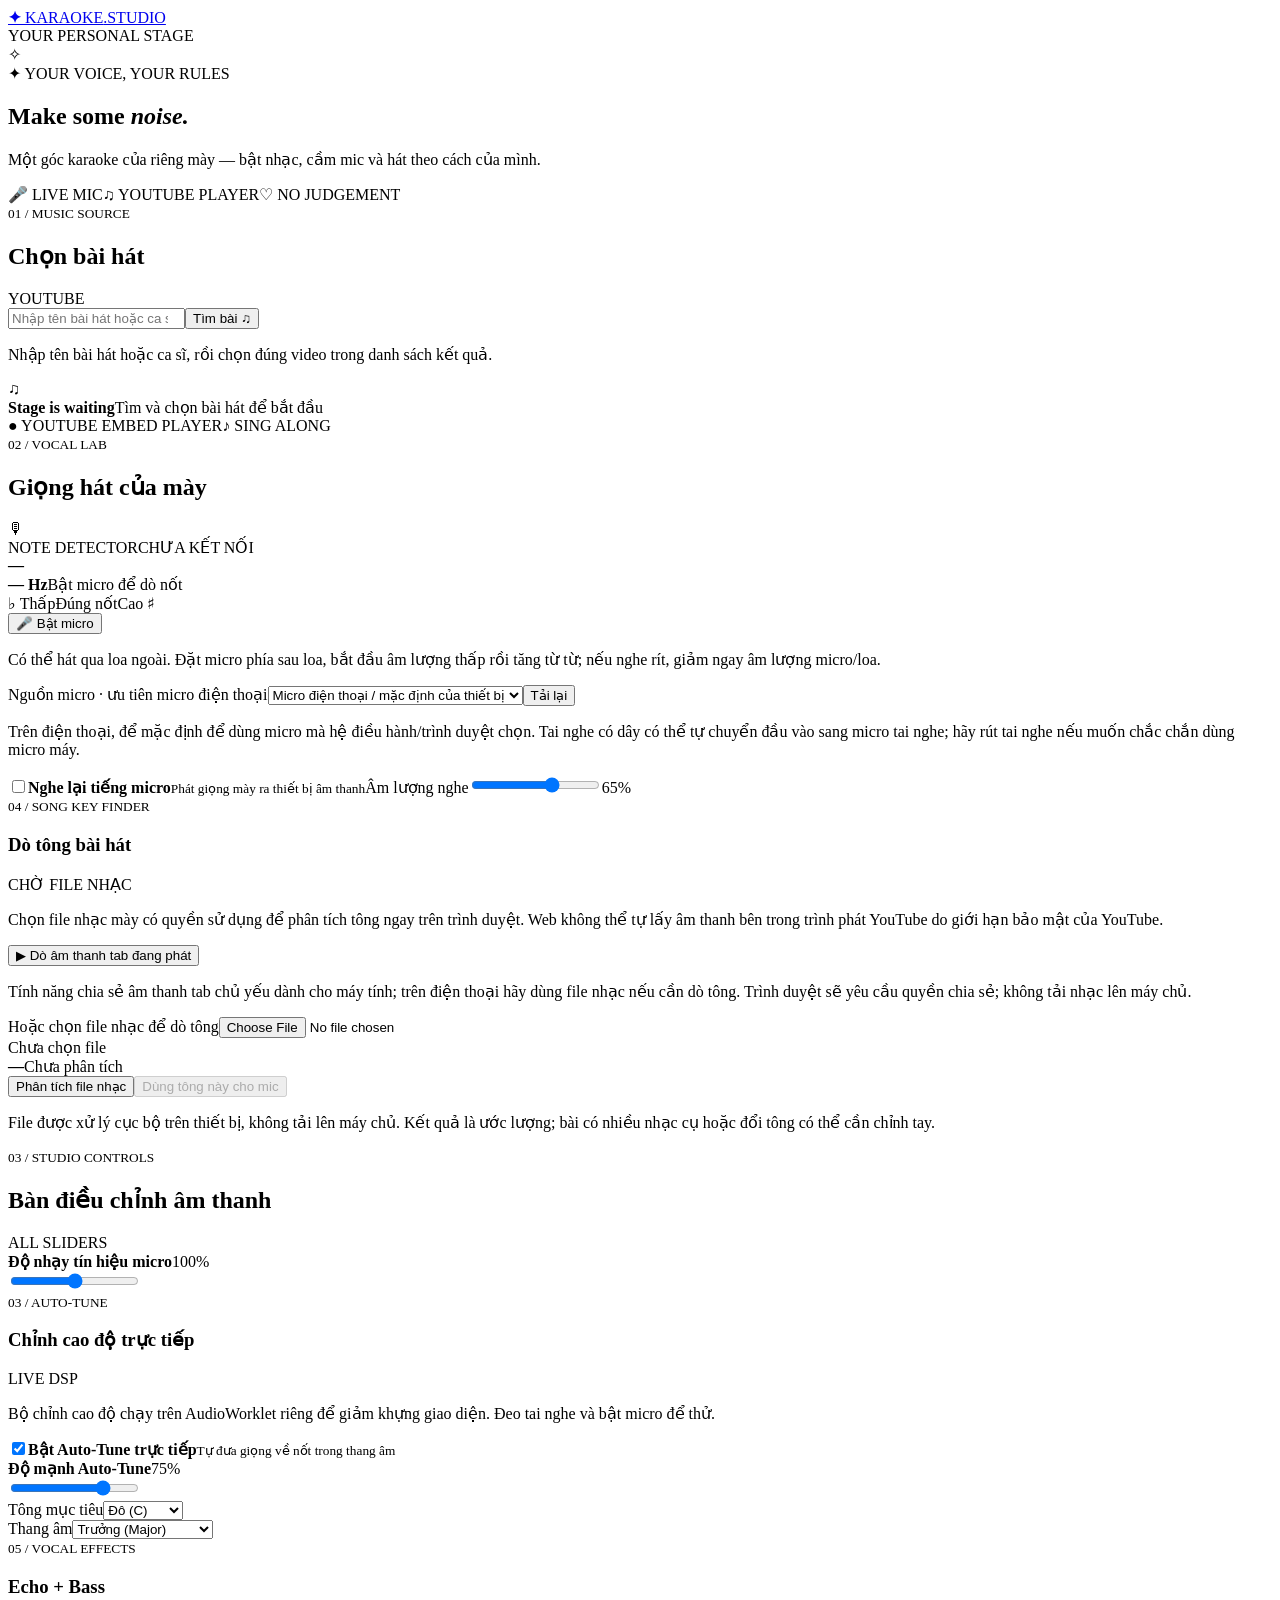
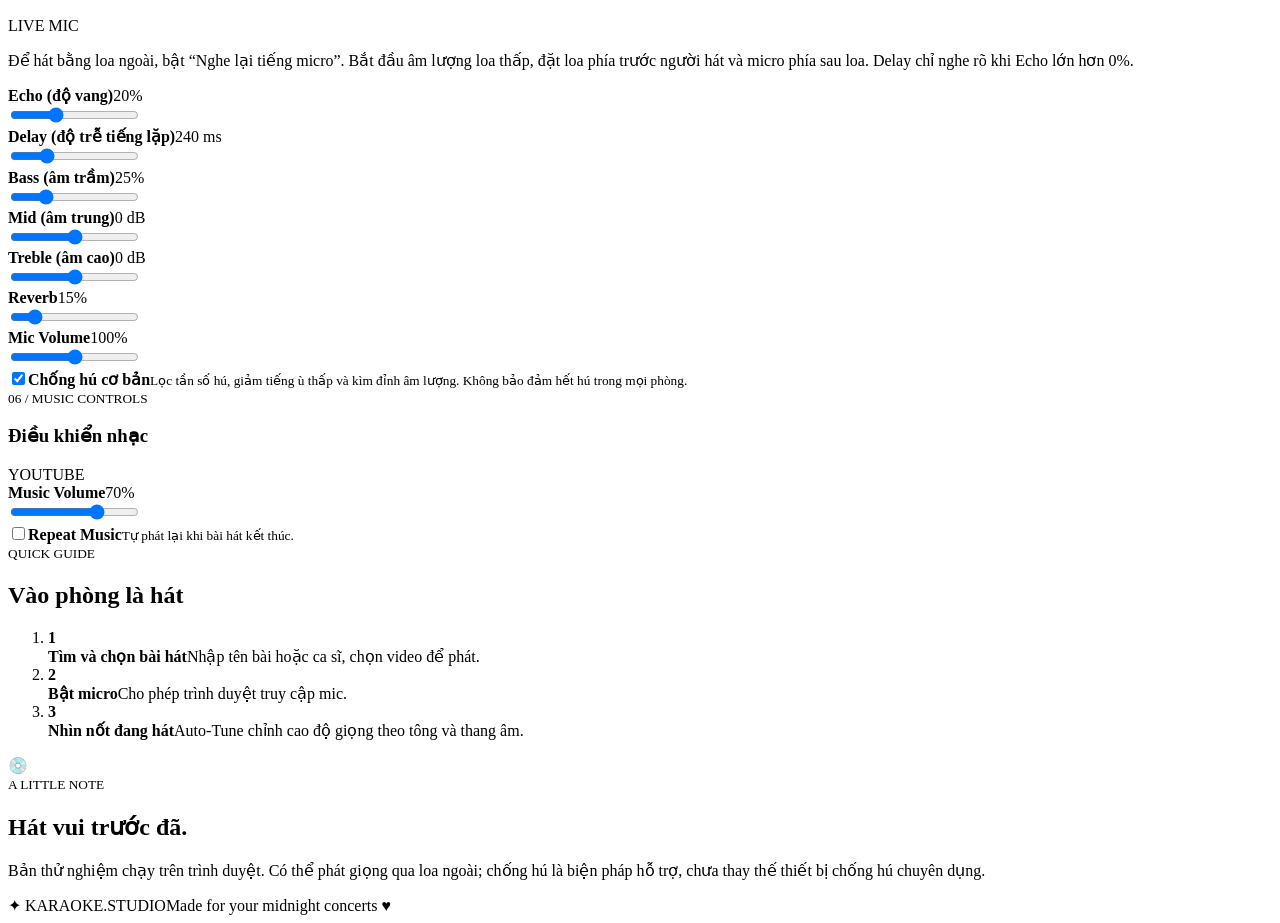
==== public/index.html @ 7f73ee14 "Fix control group structure after moving audio sliders" ====
<!doctype html>
<html lang="vi"><head><meta charset="utf-8"><meta name="viewport" content="width=device-width,initial-scale=1"><meta name="theme-color" content="#10091f"><title>Karaoke Studio — Sing your vibe</title><link rel="stylesheet" href="/styles.css"></head>
<body><div class="glow glow1"></div><div class="glow glow2"></div>
<header><a class="brand" href="#"><b>✦</b> KARAOKE<span>.STUDIO</span></a><div class="topnote"><i></i> YOUR PERSONAL STAGE</div><span class="spark">✧</span></header>
<main><section class="hero"><div class="eyebrow">✦ YOUR VOICE, YOUR RULES</div><h1>Make some <em>noise.</em></h1><p>Một góc karaoke của riêng mày — bật nhạc, cầm mic và hát theo cách của mình.</p><div class="tags"><span>🎤 LIVE MIC</span><span>♫ YOUTUBE PLAYER</span><span>♡ NO JUDGEMENT</span></div></section>
<div class="grid">
<section class="panel"><div class="head"><div><small>01 / MUSIC SOURCE</small><h2>Chọn bài hát</h2></div><label>YOUTUBE</label></div>
<form id="searchForm" class="searchform" role="search"><input id="songQuery" type="search" placeholder="Nhập tên bài hát hoặc ca sĩ…" autocomplete="off" required aria-label="Tìm bài hát trên YouTube"><button type="submit">Tìm bài ♫</button></form><p class="hint" id="playerMessage">Nhập tên bài hát hoặc ca sĩ, rồi chọn đúng video trong danh sách kết quả.</p><div id="searchResults" class="search-results" aria-live="polite"></div>
<div class="video" id="videoFrame"><div class="empty"><div class="vinyl">♫</div><b>Stage is waiting</b><span>Tìm và chọn bài hát để bắt đầu</span></div></div><div class="foot"><span>● YOUTUBE EMBED PLAYER</span><span>♪ SING ALONG</span></div></section>
<section class="panel"><div class="head"><div><small>02 / VOCAL LAB</small><h2>Giọng hát của mày</h2></div><span class="mic">🎙</span></div>
<div class="pitch"><div class="pitchhead"><span>NOTE DETECTOR</span><label id="micStatus">CHƯA KẾT NỐI</label></div><div class="note"><strong id="noteName">—</strong><div><b id="frequency">— Hz</b><span id="noteDescription">Bật micro để dò nốt</span></div></div><div class="meter"><i></i><b id="tunerNeedle"></b></div><div class="meterlabels"><span>♭ Thấp</span><span>Đúng nốt</span><span>Cao ♯</span></div></div>
<button id="micButton" class="micbutton">🎤 Bật micro</button><p class="hint" id="micHelp">Có thể hát qua loa ngoài. Đặt micro phía sau loa, bắt đầu âm lượng thấp rồi tăng từ từ; nếu nghe rít, giảm ngay âm lượng micro/loa.</p><div class="device-row"><label for="micDeviceSelect">Nguồn micro · ưu tiên micro điện thoại</label><select id="micDeviceSelect"><option value="">Micro điện thoại / mặc định của thiết bị</option></select><button id="refreshMicDevices" type="button">Tải lại</button><p class="device-note">Trên điện thoại, để mặc định để dùng micro mà hệ điều hành/trình duyệt chọn. Tai nghe có dây có thể tự chuyển đầu vào sang micro tai nghe; hãy rút tai nghe nếu muốn chắc chắn dùng micro máy.</p></div>
<div class="monitor-row"><label class="toggle"><input id="monitorToggle" type="checkbox"><span class="toggle-ui"></span><span><b>Nghe lại tiếng micro</b><small>Phát giọng mày ra thiết bị âm thanh</small></span></label><label class="volume-control">Âm lượng nghe<input id="monitorVolume" type="range" min="0" max="100" value="65"><output id="monitorValue">65%</output></label></div>

<div class="tone-detector"><div class="tone-title"><div><small>04 / SONG KEY FINDER</small><h3>Dò tông bài hát</h3></div><span id="toneStatus">CHỜ FILE NHẠC</span></div><p>Chọn file nhạc mày có quyền sử dụng để phân tích tông ngay trên trình duyệt. Web không thể tự lấy âm thanh bên trong trình phát YouTube do giới hạn bảo mật của YouTube.</p><button id="analyzeYouTubeTone" class="capture-audio-button" type="button">▶ Dò âm thanh tab đang phát</button><p class="tone-help">Tính năng chia sẻ âm thanh tab chủ yếu dành cho máy tính; trên điện thoại hãy dùng file nhạc nếu cần dò tông. Trình duyệt sẽ yêu cầu quyền chia sẻ; không tải nhạc lên máy chủ.</p><label class="audio-file-label" for="songAudioFile">Hoặc chọn file nhạc để dò tông</label><input id="songAudioFile" class="audio-file-input" type="file" accept="audio/*"><div id="audioFileName" class="audio-file-name">Chưa chọn file</div><div class="tone-result"><strong id="detectedKey">—</strong><span id="detectedScale">Chưa phân tích</span></div><div class="tone-actions"><button id="analyzeTone" type="button">Phân tích file nhạc</button><button id="useDetectedKey" type="button" disabled>Dùng tông này cho mic</button></div><p id="toneHelp" class="tone-help">File được xử lý cục bộ trên thiết bị, không tải lên máy chủ. Kết quả là ước lượng; bài có nhiều nhạc cụ hoặc đổi tông có thể cần chỉnh tay.</p></div></div></section></div>
<section class="panel full-controls"><div class="head"><div><small>03 / STUDIO CONTROLS</small><h2>Bàn điều chỉnh âm thanh</h2></div><label>ALL SLIDERS</label></div><div class="control-groups"><div class="control"><div><b>Độ nhạy tín hiệu micro</b><output id="gainValue">100%</output></div><input id="gainSlider" type="range" min="0" max="200" value="100"></div><div class="autotune"><div class="autotunehead"><div><small>03 / AUTO-TUNE</small><h3>Chỉnh cao độ trực tiếp</h3></div><label class="live-label">LIVE DSP</label></div><p id="autotuneStatus">Bộ chỉnh cao độ chạy trên AudioWorklet riêng để giảm khựng giao diện. Đeo tai nghe và bật micro để thử.</p><label class="toggle autotune-toggle"><input id="autotuneToggle" type="checkbox" checked><span class="toggle-ui"></span><span><b>Bật Auto-Tune trực tiếp</b><small>Tự đưa giọng về nốt trong thang âm</small></span></label><div class="control"><div><b>Độ mạnh Auto-Tune</b><output id="autotuneValue">75%</output></div><input id="autotuneStrength" type="range" min="0" max="100" value="75"></div><div class="keyrow"><label for="keySelect">Tông mục tiêu</label><select id="keySelect"><option>Đô (C)</option><option>Đô♯ / Rê♭</option><option>Rê (D)</option><option>Rê♯ / Mi♭</option><option>Mi (E)</option><option>Fa (F)</option><option>Fa♯ / Sol♭</option><option>Sol (G)</option><option>Sol♯ / La♭</option><option>La (A)</option><option>La♯ / Si♭</option><option>Si (B)</option></select></div><div class="keyrow"><label for="scaleSelect">Thang âm</label><select id="scaleSelect"><option value="1" selected>Trưởng (Major)</option><option value="2">Thứ (Minor)</option><option value="0">Chromatic (mọi nốt)</option></select></div></div><div class="effects"><div class="tone-title"><div><small>05 / VOCAL EFFECTS</small><h3>Echo + Bass</h3></div><span>LIVE MIC</span></div><p>Để hát bằng loa ngoài, bật “Nghe lại tiếng micro”. Bắt đầu âm lượng loa thấp, đặt loa phía trước người hát và micro phía sau loa. Delay chỉ nghe rõ khi Echo lớn hơn 0%.</p><div class="control"><div><b>Echo (độ vang)</b><output id="echoValue">20%</output></div><input id="echoSlider" type="range" min="0" max="60" value="20"></div><div class="control"><div><b>Delay (độ trễ tiếng lặp)</b><output id="delayValue">240 ms</output></div><input id="delaySlider" type="range" min="80" max="700" step="10" value="240"></div><div class="control"><div><b>Bass (âm trầm)</b><output id="bassValue">25%</output></div><input id="bassSlider" type="range" min="0" max="100" value="25"></div><div class="control"><div><b>Mid (âm trung)</b><output id="midValue">0 dB</output></div><input id="midSlider" type="range" min="-12" max="12" value="0"></div><div class="control"><div><b>Treble (âm cao)</b><output id="trebleValue">0 dB</output></div><input id="trebleSlider" type="range" min="-12" max="12" value="0"></div><div class="control"><div><b>Reverb</b><output id="reverbValue">15%</output></div><input id="reverbSlider" type="range" min="0" max="100" value="15"></div><div class="control"><div><b>Mic Volume</b><output id="micVolumeValue">100%</output></div><input id="micVolumeSlider" type="range" min="0" max="200" value="100"></div><label class="toggle"><input id="feedbackToggle" type="checkbox" checked><span class="toggle-ui"></span><span><b>Chống hú cơ bản</b><small>Lọc tần số hú, giảm tiếng ù thấp và kìm đỉnh âm lượng. Không bảo đảm hết hú trong mọi phòng.</small></span></label></div><div class="music-controls"><div class="tone-title"><div><small>06 / MUSIC CONTROLS</small><h3>Điều khiển nhạc</h3></div><span>YOUTUBE</span></div><div class="control"><div><b>Music Volume</b><output id="musicVolumeValue">70%</output></div><input id="musicVolumeSlider" type="range" min="0" max="100" value="70"></div><label class="toggle"><input id="repeatMusic" type="checkbox"><span class="toggle-ui"></span><span><b>Repeat Music</b><small>Tự phát lại khi bài hát kết thúc.</small></span></label></div>
</div></section>
<div class="grid lower"><section class="panel"><small>QUICK GUIDE</small><h2>Vào phòng là hát</h2><ol><li><b>1</b><div><strong>Tìm và chọn bài hát</strong><span>Nhập tên bài hoặc ca sĩ, chọn video để phát.</span></div></li><li><b>2</b><div><strong>Bật micro</strong><span>Cho phép trình duyệt truy cập mic.</span></div></li><li><b>3</b><div><strong>Nhìn nốt đang hát</strong><span>Auto-Tune chỉnh cao độ giọng theo tông và thang âm.</span></div></li></ol></section><section class="panel notePanel"><div class="disc">💿</div><div><small>A LITTLE NOTE</small><h2>Hát vui trước đã.</h2><p>Bản thử nghiệm chạy trên trình duyệt. Có thể phát giọng qua loa ngoài; chống hú là biện pháp hỗ trợ, chưa thay thế thiết bị chống hú chuyên dụng.</p></div></section></div>
<footer><span>✦ KARAOKE.STUDIO</span><span>Made for your midnight concerts <b>♥</b></span></footer></main><script src="/app.js"></script><script src="https://www.youtube.com/iframe_api" async></script></body></html>
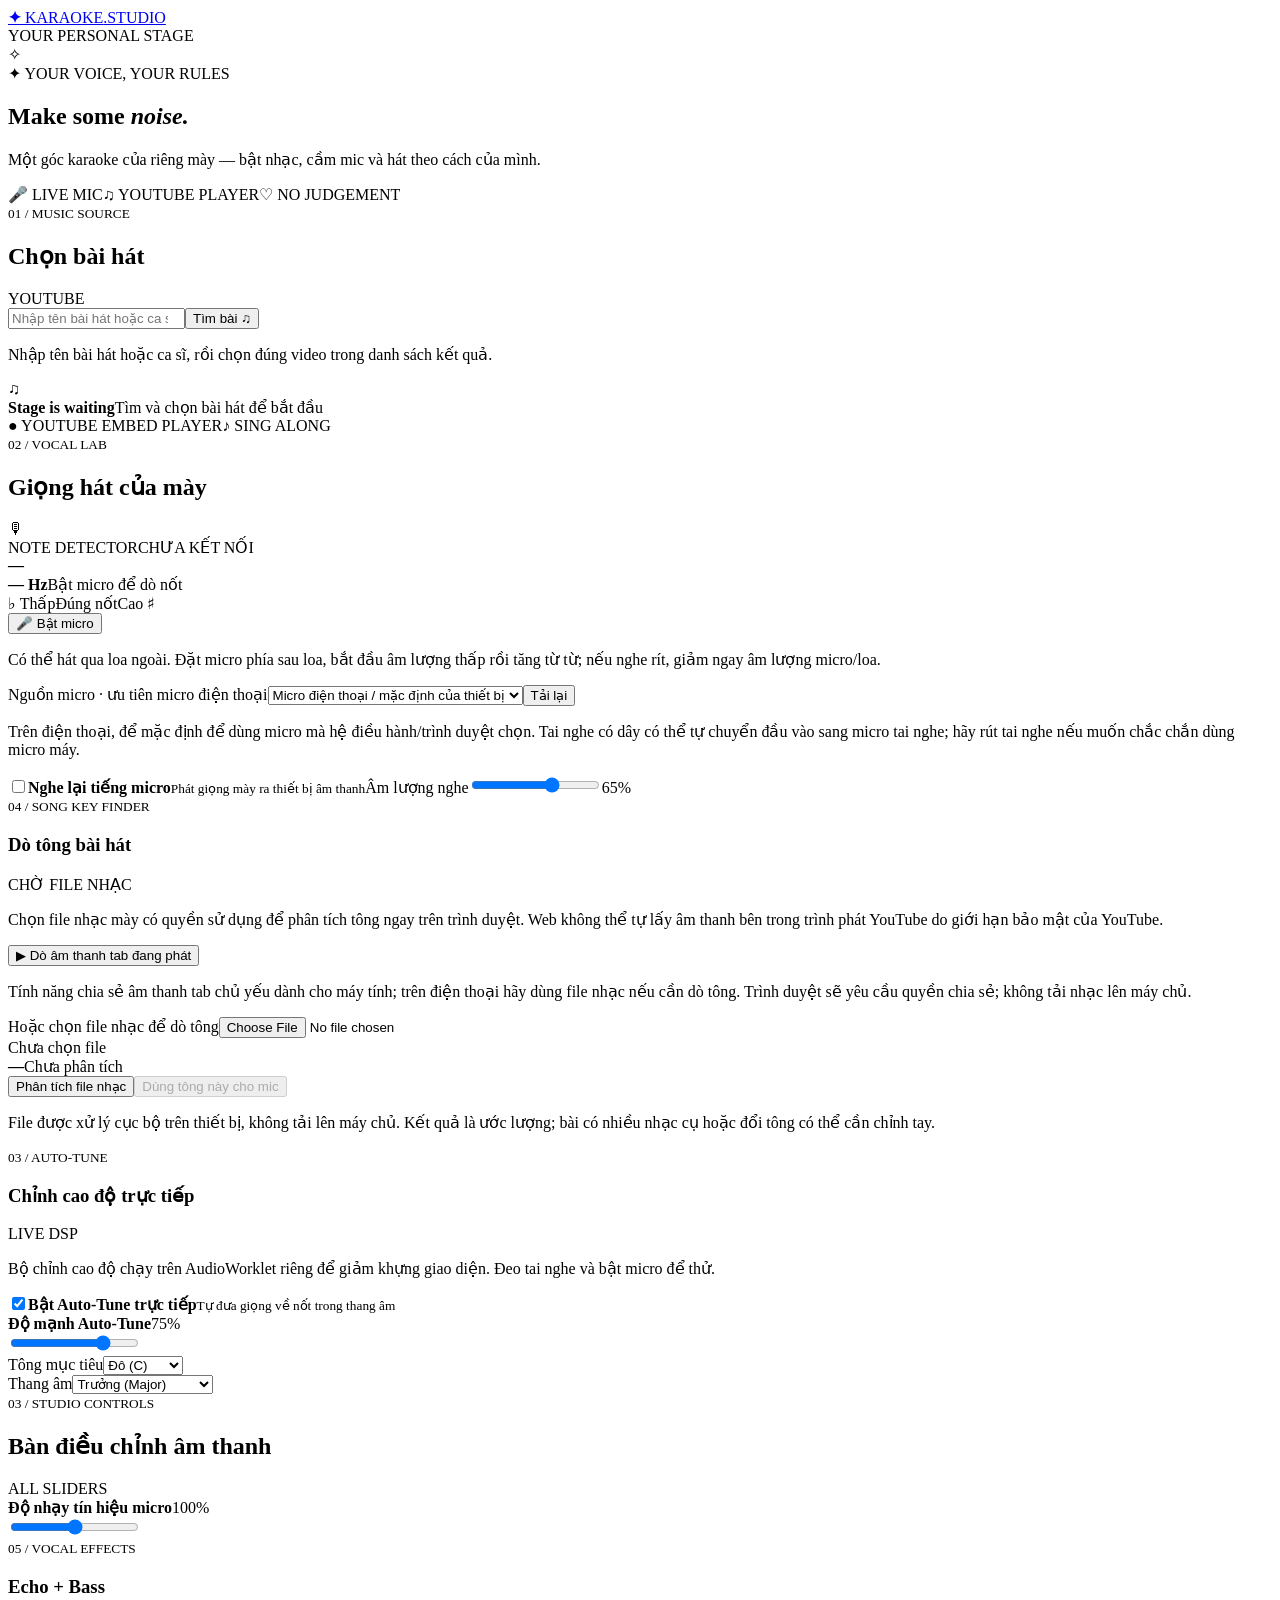
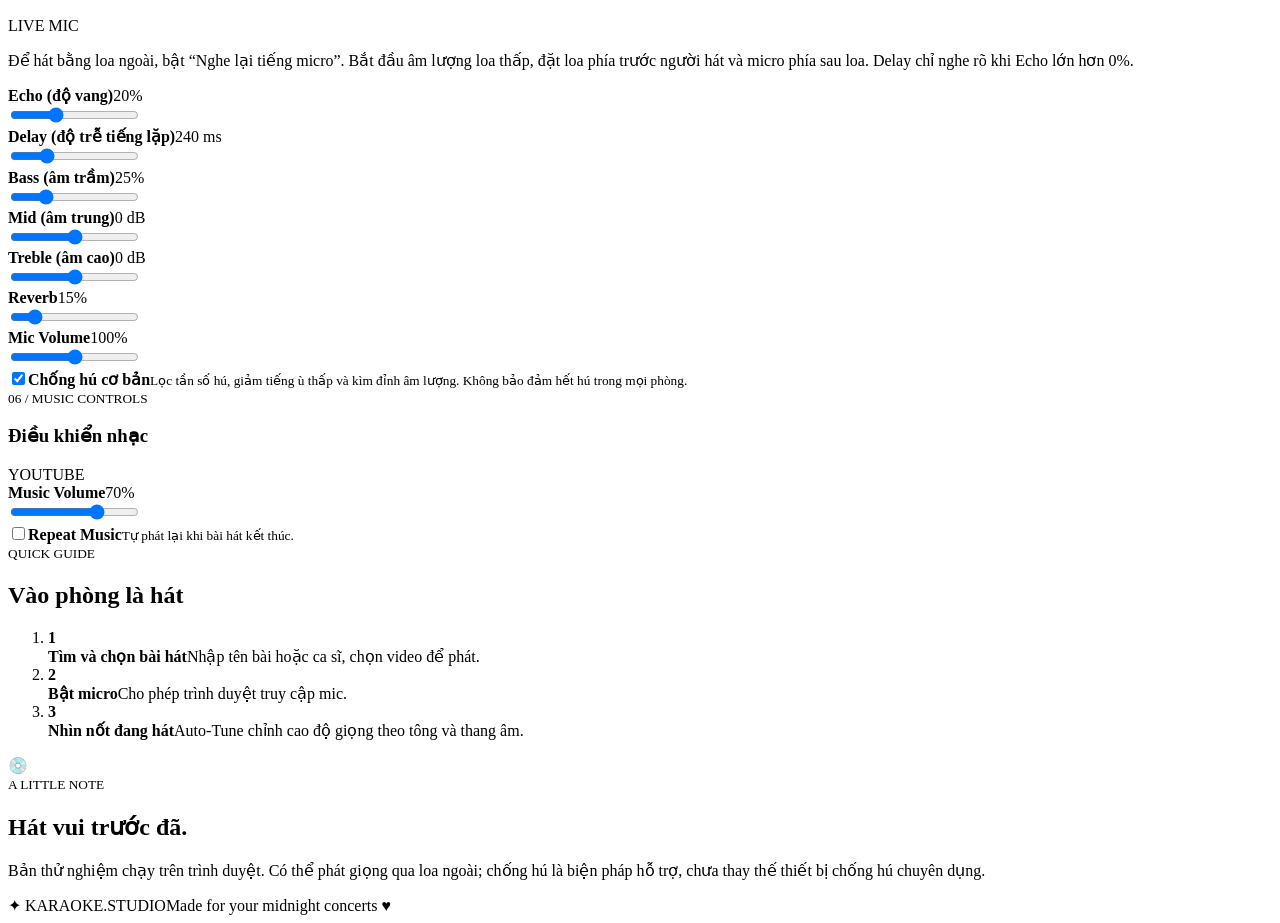
==== commit a0c5b043: "Combine vocal lab, Auto-Tune and song key finder in one panel" ====
--- a/public/index.html
+++ b/public/index.html
@@ -12,8 +12,8 @@
 <button id="micButton" class="micbutton">🎤 Bật micro</button><p class="hint" id="micHelp">Có thể hát qua loa ngoài. Đặt micro phía sau loa, bắt đầu âm lượng thấp rồi tăng từ từ; nếu nghe rít, giảm ngay âm lượng micro/loa.</p><div class="device-row"><label for="micDeviceSelect">Nguồn micro · ưu tiên micro điện thoại</label><select id="micDeviceSelect"><option value="">Micro điện thoại / mặc định của thiết bị</option></select><button id="refreshMicDevices" type="button">Tải lại</button><p class="device-note">Trên điện thoại, để mặc định để dùng micro mà hệ điều hành/trình duyệt chọn. Tai nghe có dây có thể tự chuyển đầu vào sang micro tai nghe; hãy rút tai nghe nếu muốn chắc chắn dùng micro máy.</p></div>
 <div class="monitor-row"><label class="toggle"><input id="monitorToggle" type="checkbox"><span class="toggle-ui"></span><span><b>Nghe lại tiếng micro</b><small>Phát giọng mày ra thiết bị âm thanh</small></span></label><label class="volume-control">Âm lượng nghe<input id="monitorVolume" type="range" min="0" max="100" value="65"><output id="monitorValue">65%</output></label></div>
 
-<div class="tone-detector"><div class="tone-title"><div><small>04 / SONG KEY FINDER</small><h3>Dò tông bài hát</h3></div><span id="toneStatus">CHỜ FILE NHẠC</span></div><p>Chọn file nhạc mày có quyền sử dụng để phân tích tông ngay trên trình duyệt. Web không thể tự lấy âm thanh bên trong trình phát YouTube do giới hạn bảo mật của YouTube.</p><button id="analyzeYouTubeTone" class="capture-audio-button" type="button">▶ Dò âm thanh tab đang phát</button><p class="tone-help">Tính năng chia sẻ âm thanh tab chủ yếu dành cho máy tính; trên điện thoại hãy dùng file nhạc nếu cần dò tông. Trình duyệt sẽ yêu cầu quyền chia sẻ; không tải nhạc lên máy chủ.</p><label class="audio-file-label" for="songAudioFile">Hoặc chọn file nhạc để dò tông</label><input id="songAudioFile" class="audio-file-input" type="file" accept="audio/*"><div id="audioFileName" class="audio-file-name">Chưa chọn file</div><div class="tone-result"><strong id="detectedKey">—</strong><span id="detectedScale">Chưa phân tích</span></div><div class="tone-actions"><button id="analyzeTone" type="button">Phân tích file nhạc</button><button id="useDetectedKey" type="button" disabled>Dùng tông này cho mic</button></div><p id="toneHelp" class="tone-help">File được xử lý cục bộ trên thiết bị, không tải lên máy chủ. Kết quả là ước lượng; bài có nhiều nhạc cụ hoặc đổi tông có thể cần chỉnh tay.</p></div></div></section></div>
-<section class="panel full-controls"><div class="head"><div><small>03 / STUDIO CONTROLS</small><h2>Bàn điều chỉnh âm thanh</h2></div><label>ALL SLIDERS</label></div><div class="control-groups"><div class="control"><div><b>Độ nhạy tín hiệu micro</b><output id="gainValue">100%</output></div><input id="gainSlider" type="range" min="0" max="200" value="100"></div><div class="autotune"><div class="autotunehead"><div><small>03 / AUTO-TUNE</small><h3>Chỉnh cao độ trực tiếp</h3></div><label class="live-label">LIVE DSP</label></div><p id="autotuneStatus">Bộ chỉnh cao độ chạy trên AudioWorklet riêng để giảm khựng giao diện. Đeo tai nghe và bật micro để thử.</p><label class="toggle autotune-toggle"><input id="autotuneToggle" type="checkbox" checked><span class="toggle-ui"></span><span><b>Bật Auto-Tune trực tiếp</b><small>Tự đưa giọng về nốt trong thang âm</small></span></label><div class="control"><div><b>Độ mạnh Auto-Tune</b><output id="autotuneValue">75%</output></div><input id="autotuneStrength" type="range" min="0" max="100" value="75"></div><div class="keyrow"><label for="keySelect">Tông mục tiêu</label><select id="keySelect"><option>Đô (C)</option><option>Đô♯ / Rê♭</option><option>Rê (D)</option><option>Rê♯ / Mi♭</option><option>Mi (E)</option><option>Fa (F)</option><option>Fa♯ / Sol♭</option><option>Sol (G)</option><option>Sol♯ / La♭</option><option>La (A)</option><option>La♯ / Si♭</option><option>Si (B)</option></select></div><div class="keyrow"><label for="scaleSelect">Thang âm</label><select id="scaleSelect"><option value="1" selected>Trưởng (Major)</option><option value="2">Thứ (Minor)</option><option value="0">Chromatic (mọi nốt)</option></select></div></div><div class="effects"><div class="tone-title"><div><small>05 / VOCAL EFFECTS</small><h3>Echo + Bass</h3></div><span>LIVE MIC</span></div><p>Để hát bằng loa ngoài, bật “Nghe lại tiếng micro”. Bắt đầu âm lượng loa thấp, đặt loa phía trước người hát và micro phía sau loa. Delay chỉ nghe rõ khi Echo lớn hơn 0%.</p><div class="control"><div><b>Echo (độ vang)</b><output id="echoValue">20%</output></div><input id="echoSlider" type="range" min="0" max="60" value="20"></div><div class="control"><div><b>Delay (độ trễ tiếng lặp)</b><output id="delayValue">240 ms</output></div><input id="delaySlider" type="range" min="80" max="700" step="10" value="240"></div><div class="control"><div><b>Bass (âm trầm)</b><output id="bassValue">25%</output></div><input id="bassSlider" type="range" min="0" max="100" value="25"></div><div class="control"><div><b>Mid (âm trung)</b><output id="midValue">0 dB</output></div><input id="midSlider" type="range" min="-12" max="12" value="0"></div><div class="control"><div><b>Treble (âm cao)</b><output id="trebleValue">0 dB</output></div><input id="trebleSlider" type="range" min="-12" max="12" value="0"></div><div class="control"><div><b>Reverb</b><output id="reverbValue">15%</output></div><input id="reverbSlider" type="range" min="0" max="100" value="15"></div><div class="control"><div><b>Mic Volume</b><output id="micVolumeValue">100%</output></div><input id="micVolumeSlider" type="range" min="0" max="200" value="100"></div><label class="toggle"><input id="feedbackToggle" type="checkbox" checked><span class="toggle-ui"></span><span><b>Chống hú cơ bản</b><small>Lọc tần số hú, giảm tiếng ù thấp và kìm đỉnh âm lượng. Không bảo đảm hết hú trong mọi phòng.</small></span></label></div><div class="music-controls"><div class="tone-title"><div><small>06 / MUSIC CONTROLS</small><h3>Điều khiển nhạc</h3></div><span>YOUTUBE</span></div><div class="control"><div><b>Music Volume</b><output id="musicVolumeValue">70%</output></div><input id="musicVolumeSlider" type="range" min="0" max="100" value="70"></div><label class="toggle"><input id="repeatMusic" type="checkbox"><span class="toggle-ui"></span><span><b>Repeat Music</b><small>Tự phát lại khi bài hát kết thúc.</small></span></label></div>
+<div class="tone-detector"><div class="tone-title"><div><small>04 / SONG KEY FINDER</small><h3>Dò tông bài hát</h3></div><span id="toneStatus">CHỜ FILE NHẠC</span></div><p>Chọn file nhạc mày có quyền sử dụng để phân tích tông ngay trên trình duyệt. Web không thể tự lấy âm thanh bên trong trình phát YouTube do giới hạn bảo mật của YouTube.</p><button id="analyzeYouTubeTone" class="capture-audio-button" type="button">▶ Dò âm thanh tab đang phát</button><p class="tone-help">Tính năng chia sẻ âm thanh tab chủ yếu dành cho máy tính; trên điện thoại hãy dùng file nhạc nếu cần dò tông. Trình duyệt sẽ yêu cầu quyền chia sẻ; không tải nhạc lên máy chủ.</p><label class="audio-file-label" for="songAudioFile">Hoặc chọn file nhạc để dò tông</label><input id="songAudioFile" class="audio-file-input" type="file" accept="audio/*"><div id="audioFileName" class="audio-file-name">Chưa chọn file</div><div class="tone-result"><strong id="detectedKey">—</strong><span id="detectedScale">Chưa phân tích</span></div><div class="tone-actions"><button id="analyzeTone" type="button">Phân tích file nhạc</button><button id="useDetectedKey" type="button" disabled>Dùng tông này cho mic</button></div><p id="toneHelp" class="tone-help">File được xử lý cục bộ trên thiết bị, không tải lên máy chủ. Kết quả là ước lượng; bài có nhiều nhạc cụ hoặc đổi tông có thể cần chỉnh tay.</p></div><div class="autotune"><div class="autotunehead"><div><small>03 / AUTO-TUNE</small><h3>Chỉnh cao độ trực tiếp</h3></div><label class="live-label">LIVE DSP</label></div><p id="autotuneStatus">Bộ chỉnh cao độ chạy trên AudioWorklet riêng để giảm khựng giao diện. Đeo tai nghe và bật micro để thử.</p><label class="toggle autotune-toggle"><input id="autotuneToggle" type="checkbox" checked><span class="toggle-ui"></span><span><b>Bật Auto-Tune trực tiếp</b><small>Tự đưa giọng về nốt trong thang âm</small></span></label><div class="control"><div><b>Độ mạnh Auto-Tune</b><output id="autotuneValue">75%</output></div><input id="autotuneStrength" type="range" min="0" max="100" value="75"></div><div class="keyrow"><label for="keySelect">Tông mục tiêu</label><select id="keySelect"><option>Đô (C)</option><option>Đô♯ / Rê♭</option><option>Rê (D)</option><option>Rê♯ / Mi♭</option><option>Mi (E)</option><option>Fa (F)</option><option>Fa♯ / Sol♭</option><option>Sol (G)</option><option>Sol♯ / La♭</option><option>La (A)</option><option>La♯ / Si♭</option><option>Si (B)</option></select></div><div class="keyrow"><label for="scaleSelect">Thang âm</label><select id="scaleSelect"><option value="1" selected>Trưởng (Major)</option><option value="2">Thứ (Minor)</option><option value="0">Chromatic (mọi nốt)</option></select></div></div></section></div>
+<section class="panel full-controls"><div class="head"><div><small>03 / STUDIO CONTROLS</small><h2>Bàn điều chỉnh âm thanh</h2></div><label>ALL SLIDERS</label></div><div class="control-groups"><div class="control"><div><b>Độ nhạy tín hiệu micro</b><output id="gainValue">100%</output></div><input id="gainSlider" type="range" min="0" max="200" value="100"></div><div class="effects"><div class="tone-title"><div><small>05 / VOCAL EFFECTS</small><h3>Echo + Bass</h3></div><span>LIVE MIC</span></div><p>Để hát bằng loa ngoài, bật “Nghe lại tiếng micro”. Bắt đầu âm lượng loa thấp, đặt loa phía trước người hát và micro phía sau loa. Delay chỉ nghe rõ khi Echo lớn hơn 0%.</p><div class="control"><div><b>Echo (độ vang)</b><output id="echoValue">20%</output></div><input id="echoSlider" type="range" min="0" max="60" value="20"></div><div class="control"><div><b>Delay (độ trễ tiếng lặp)</b><output id="delayValue">240 ms</output></div><input id="delaySlider" type="range" min="80" max="700" step="10" value="240"></div><div class="control"><div><b>Bass (âm trầm)</b><output id="bassValue">25%</output></div><input id="bassSlider" type="range" min="0" max="100" value="25"></div><div class="control"><div><b>Mid (âm trung)</b><output id="midValue">0 dB</output></div><input id="midSlider" type="range" min="-12" max="12" value="0"></div><div class="control"><div><b>Treble (âm cao)</b><output id="trebleValue">0 dB</output></div><input id="trebleSlider" type="range" min="-12" max="12" value="0"></div><div class="control"><div><b>Reverb</b><output id="reverbValue">15%</output></div><input id="reverbSlider" type="range" min="0" max="100" value="15"></div><div class="control"><div><b>Mic Volume</b><output id="micVolumeValue">100%</output></div><input id="micVolumeSlider" type="range" min="0" max="200" value="100"></div><label class="toggle"><input id="feedbackToggle" type="checkbox" checked><span class="toggle-ui"></span><span><b>Chống hú cơ bản</b><small>Lọc tần số hú, giảm tiếng ù thấp và kìm đỉnh âm lượng. Không bảo đảm hết hú trong mọi phòng.</small></span></label></div><div class="music-controls"><div class="tone-title"><div><small>06 / MUSIC CONTROLS</small><h3>Điều khiển nhạc</h3></div><span>YOUTUBE</span></div><div class="control"><div><b>Music Volume</b><output id="musicVolumeValue">70%</output></div><input id="musicVolumeSlider" type="range" min="0" max="100" value="70"></div><label class="toggle"><input id="repeatMusic" type="checkbox"><span class="toggle-ui"></span><span><b>Repeat Music</b><small>Tự phát lại khi bài hát kết thúc.</small></span></label></div>
 </div></section>
 <div class="grid lower"><section class="panel"><small>QUICK GUIDE</small><h2>Vào phòng là hát</h2><ol><li><b>1</b><div><strong>Tìm và chọn bài hát</strong><span>Nhập tên bài hoặc ca sĩ, chọn video để phát.</span></div></li><li><b>2</b><div><strong>Bật micro</strong><span>Cho phép trình duyệt truy cập mic.</span></div></li><li><b>3</b><div><strong>Nhìn nốt đang hát</strong><span>Auto-Tune chỉnh cao độ giọng theo tông và thang âm.</span></div></li></ol></section><section class="panel notePanel"><div class="disc">💿</div><div><small>A LITTLE NOTE</small><h2>Hát vui trước đã.</h2><p>Bản thử nghiệm chạy trên trình duyệt. Có thể phát giọng qua loa ngoài; chống hú là biện pháp hỗ trợ, chưa thay thế thiết bị chống hú chuyên dụng.</p></div></section></div>
 <footer><span>✦ KARAOKE.STUDIO</span><span>Made for your midnight concerts <b>♥</b></span></footer></main><script src="/app.js"></script><script src="https://www.youtube.com/iframe_api" async></script></body></html>
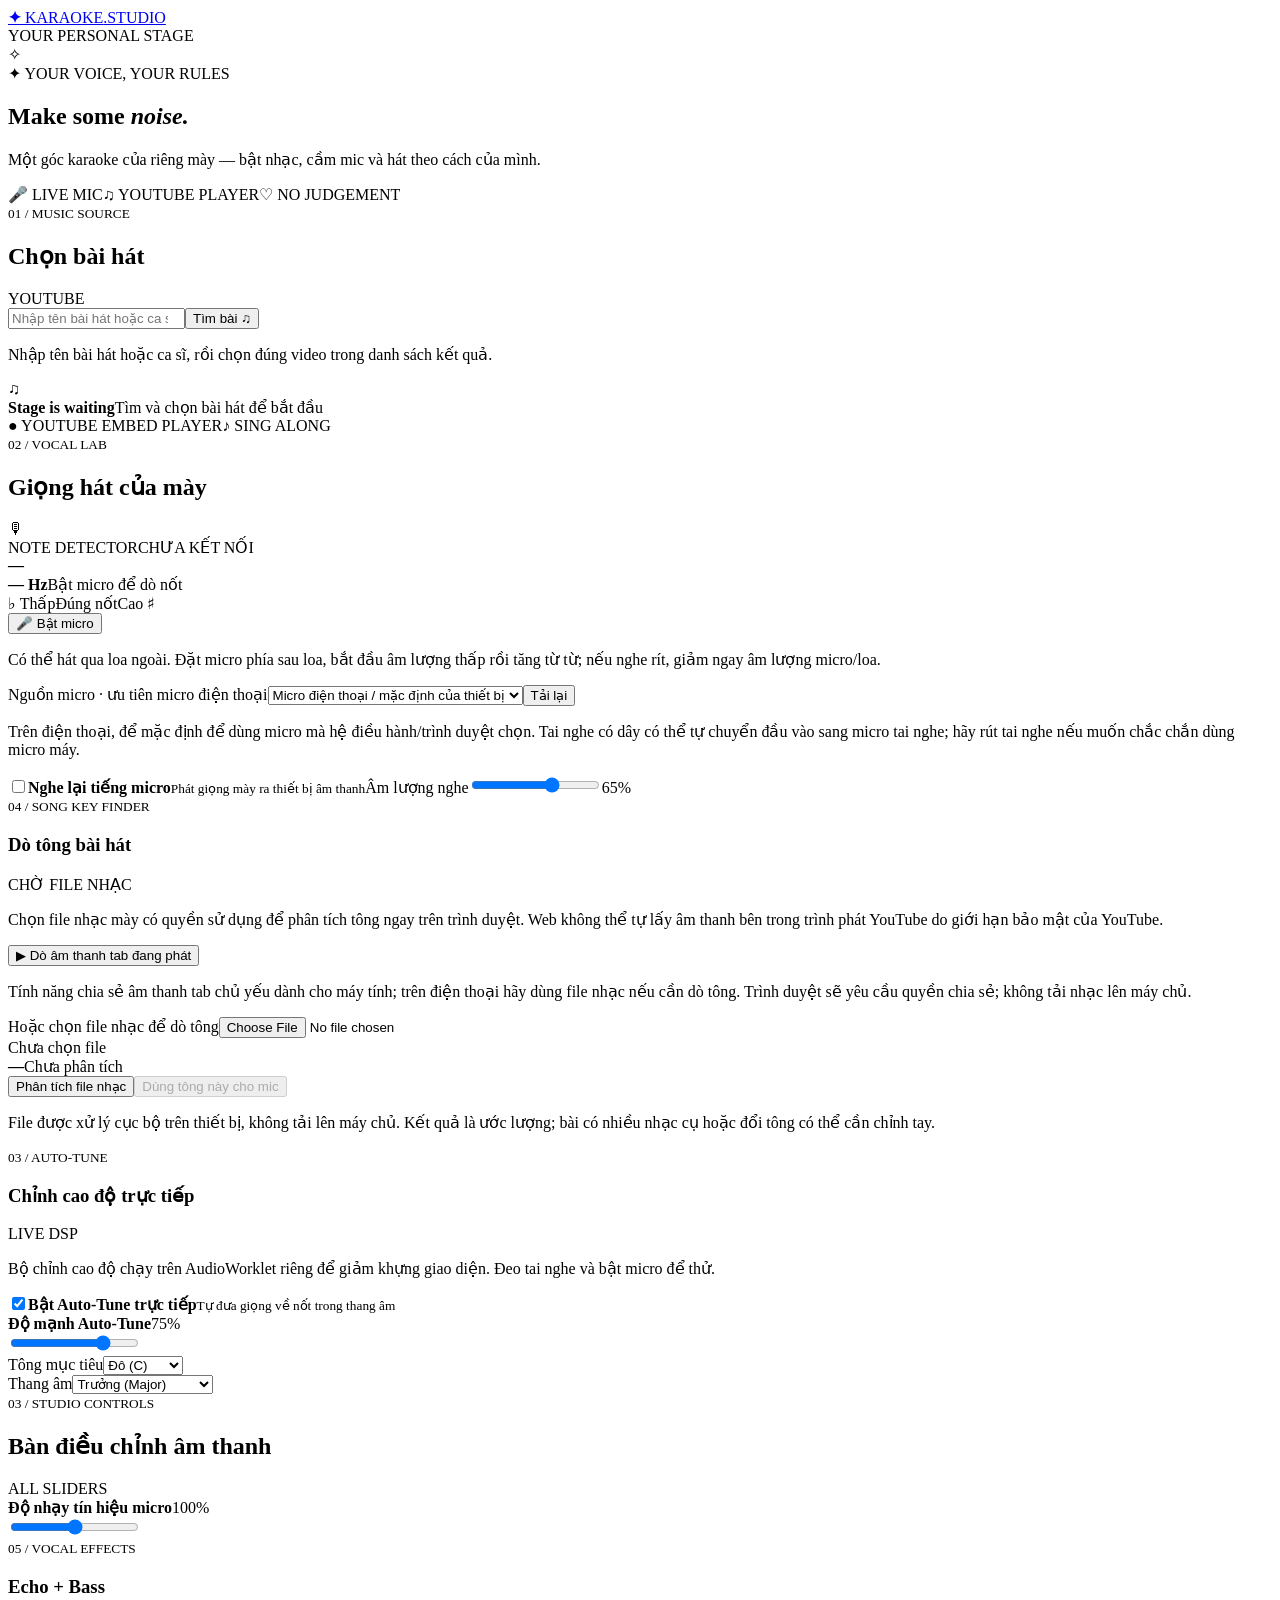
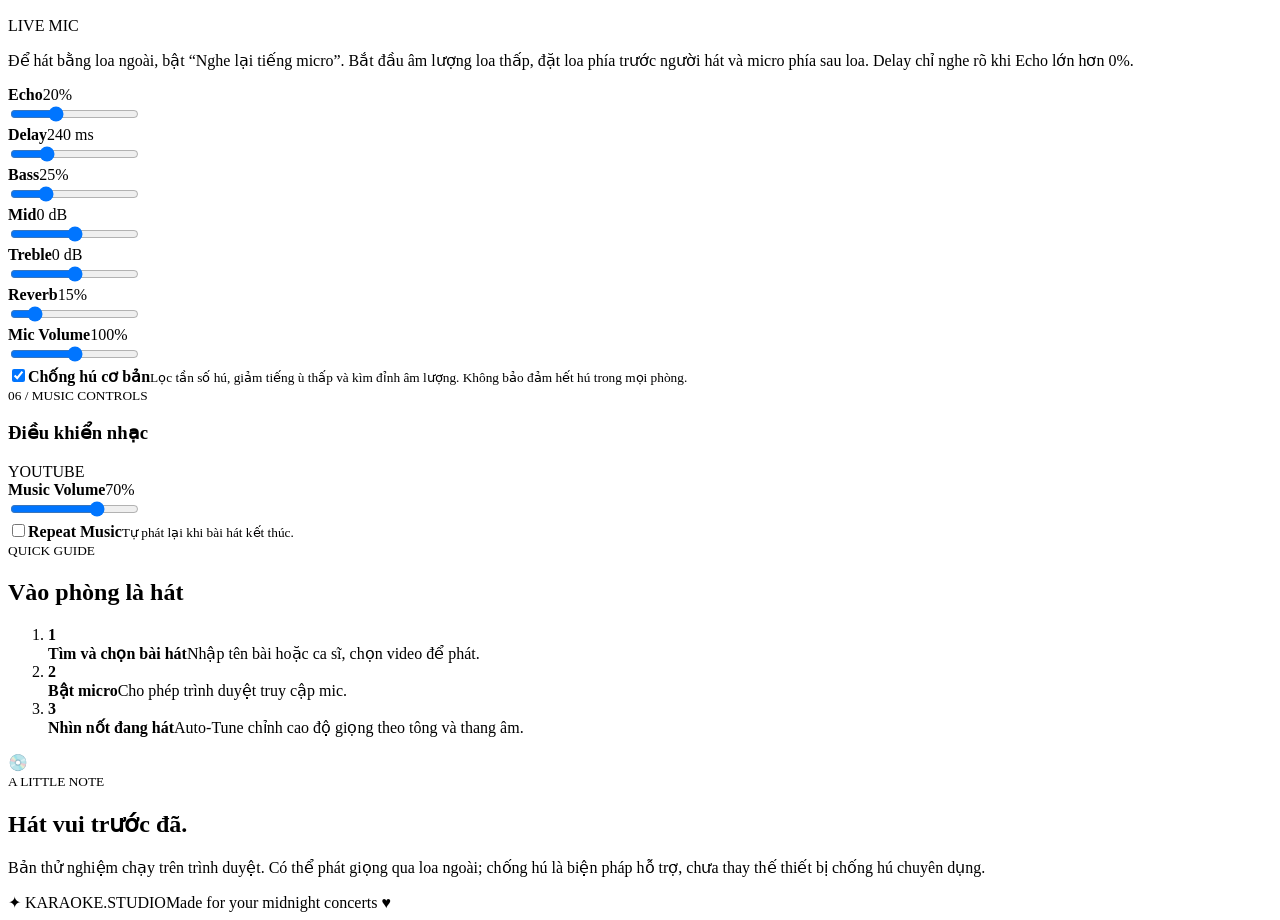
==== commit 70179afd: "Simplify vocal effect labels" ====
--- a/public/index.html
+++ b/public/index.html
@@ -13,7 +13,7 @@
 <div class="monitor-row"><label class="toggle"><input id="monitorToggle" type="checkbox"><span class="toggle-ui"></span><span><b>Nghe lại tiếng micro</b><small>Phát giọng mày ra thiết bị âm thanh</small></span></label><label class="volume-control">Âm lượng nghe<input id="monitorVolume" type="range" min="0" max="100" value="65"><output id="monitorValue">65%</output></label></div>
 
 <div class="tone-detector"><div class="tone-title"><div><small>04 / SONG KEY FINDER</small><h3>Dò tông bài hát</h3></div><span id="toneStatus">CHỜ FILE NHẠC</span></div><p>Chọn file nhạc mày có quyền sử dụng để phân tích tông ngay trên trình duyệt. Web không thể tự lấy âm thanh bên trong trình phát YouTube do giới hạn bảo mật của YouTube.</p><button id="analyzeYouTubeTone" class="capture-audio-button" type="button">▶ Dò âm thanh tab đang phát</button><p class="tone-help">Tính năng chia sẻ âm thanh tab chủ yếu dành cho máy tính; trên điện thoại hãy dùng file nhạc nếu cần dò tông. Trình duyệt sẽ yêu cầu quyền chia sẻ; không tải nhạc lên máy chủ.</p><label class="audio-file-label" for="songAudioFile">Hoặc chọn file nhạc để dò tông</label><input id="songAudioFile" class="audio-file-input" type="file" accept="audio/*"><div id="audioFileName" class="audio-file-name">Chưa chọn file</div><div class="tone-result"><strong id="detectedKey">—</strong><span id="detectedScale">Chưa phân tích</span></div><div class="tone-actions"><button id="analyzeTone" type="button">Phân tích file nhạc</button><button id="useDetectedKey" type="button" disabled>Dùng tông này cho mic</button></div><p id="toneHelp" class="tone-help">File được xử lý cục bộ trên thiết bị, không tải lên máy chủ. Kết quả là ước lượng; bài có nhiều nhạc cụ hoặc đổi tông có thể cần chỉnh tay.</p></div><div class="autotune"><div class="autotunehead"><div><small>03 / AUTO-TUNE</small><h3>Chỉnh cao độ trực tiếp</h3></div><label class="live-label">LIVE DSP</label></div><p id="autotuneStatus">Bộ chỉnh cao độ chạy trên AudioWorklet riêng để giảm khựng giao diện. Đeo tai nghe và bật micro để thử.</p><label class="toggle autotune-toggle"><input id="autotuneToggle" type="checkbox" checked><span class="toggle-ui"></span><span><b>Bật Auto-Tune trực tiếp</b><small>Tự đưa giọng về nốt trong thang âm</small></span></label><div class="control"><div><b>Độ mạnh Auto-Tune</b><output id="autotuneValue">75%</output></div><input id="autotuneStrength" type="range" min="0" max="100" value="75"></div><div class="keyrow"><label for="keySelect">Tông mục tiêu</label><select id="keySelect"><option>Đô (C)</option><option>Đô♯ / Rê♭</option><option>Rê (D)</option><option>Rê♯ / Mi♭</option><option>Mi (E)</option><option>Fa (F)</option><option>Fa♯ / Sol♭</option><option>Sol (G)</option><option>Sol♯ / La♭</option><option>La (A)</option><option>La♯ / Si♭</option><option>Si (B)</option></select></div><div class="keyrow"><label for="scaleSelect">Thang âm</label><select id="scaleSelect"><option value="1" selected>Trưởng (Major)</option><option value="2">Thứ (Minor)</option><option value="0">Chromatic (mọi nốt)</option></select></div></div></section></div>
-<section class="panel full-controls"><div class="head"><div><small>03 / STUDIO CONTROLS</small><h2>Bàn điều chỉnh âm thanh</h2></div><label>ALL SLIDERS</label></div><div class="control-groups"><div class="control"><div><b>Độ nhạy tín hiệu micro</b><output id="gainValue">100%</output></div><input id="gainSlider" type="range" min="0" max="200" value="100"></div><div class="effects"><div class="tone-title"><div><small>05 / VOCAL EFFECTS</small><h3>Echo + Bass</h3></div><span>LIVE MIC</span></div><p>Để hát bằng loa ngoài, bật “Nghe lại tiếng micro”. Bắt đầu âm lượng loa thấp, đặt loa phía trước người hát và micro phía sau loa. Delay chỉ nghe rõ khi Echo lớn hơn 0%.</p><div class="control"><div><b>Echo (độ vang)</b><output id="echoValue">20%</output></div><input id="echoSlider" type="range" min="0" max="60" value="20"></div><div class="control"><div><b>Delay (độ trễ tiếng lặp)</b><output id="delayValue">240 ms</output></div><input id="delaySlider" type="range" min="80" max="700" step="10" value="240"></div><div class="control"><div><b>Bass (âm trầm)</b><output id="bassValue">25%</output></div><input id="bassSlider" type="range" min="0" max="100" value="25"></div><div class="control"><div><b>Mid (âm trung)</b><output id="midValue">0 dB</output></div><input id="midSlider" type="range" min="-12" max="12" value="0"></div><div class="control"><div><b>Treble (âm cao)</b><output id="trebleValue">0 dB</output></div><input id="trebleSlider" type="range" min="-12" max="12" value="0"></div><div class="control"><div><b>Reverb</b><output id="reverbValue">15%</output></div><input id="reverbSlider" type="range" min="0" max="100" value="15"></div><div class="control"><div><b>Mic Volume</b><output id="micVolumeValue">100%</output></div><input id="micVolumeSlider" type="range" min="0" max="200" value="100"></div><label class="toggle"><input id="feedbackToggle" type="checkbox" checked><span class="toggle-ui"></span><span><b>Chống hú cơ bản</b><small>Lọc tần số hú, giảm tiếng ù thấp và kìm đỉnh âm lượng. Không bảo đảm hết hú trong mọi phòng.</small></span></label></div><div class="music-controls"><div class="tone-title"><div><small>06 / MUSIC CONTROLS</small><h3>Điều khiển nhạc</h3></div><span>YOUTUBE</span></div><div class="control"><div><b>Music Volume</b><output id="musicVolumeValue">70%</output></div><input id="musicVolumeSlider" type="range" min="0" max="100" value="70"></div><label class="toggle"><input id="repeatMusic" type="checkbox"><span class="toggle-ui"></span><span><b>Repeat Music</b><small>Tự phát lại khi bài hát kết thúc.</small></span></label></div>
+<section class="panel full-controls"><div class="head"><div><small>03 / STUDIO CONTROLS</small><h2>Bàn điều chỉnh âm thanh</h2></div><label>ALL SLIDERS</label></div><div class="control-groups"><div class="control"><div><b>Độ nhạy tín hiệu micro</b><output id="gainValue">100%</output></div><input id="gainSlider" type="range" min="0" max="200" value="100"></div><div class="effects"><div class="tone-title"><div><small>05 / VOCAL EFFECTS</small><h3>Echo + Bass</h3></div><span>LIVE MIC</span></div><p>Để hát bằng loa ngoài, bật “Nghe lại tiếng micro”. Bắt đầu âm lượng loa thấp, đặt loa phía trước người hát và micro phía sau loa. Delay chỉ nghe rõ khi Echo lớn hơn 0%.</p><div class="control"><div><b>Echo</b><output id="echoValue">20%</output></div><input id="echoSlider" type="range" min="0" max="60" value="20"></div><div class="control"><div><b>Delay</b><output id="delayValue">240 ms</output></div><input id="delaySlider" type="range" min="80" max="700" step="10" value="240"></div><div class="control"><div><b>Bass</b><output id="bassValue">25%</output></div><input id="bassSlider" type="range" min="0" max="100" value="25"></div><div class="control"><div><b>Mid</b><output id="midValue">0 dB</output></div><input id="midSlider" type="range" min="-12" max="12" value="0"></div><div class="control"><div><b>Treble</b><output id="trebleValue">0 dB</output></div><input id="trebleSlider" type="range" min="-12" max="12" value="0"></div><div class="control"><div><b>Reverb</b><output id="reverbValue">15%</output></div><input id="reverbSlider" type="range" min="0" max="100" value="15"></div><div class="control"><div><b>Mic Volume</b><output id="micVolumeValue">100%</output></div><input id="micVolumeSlider" type="range" min="0" max="200" value="100"></div><label class="toggle"><input id="feedbackToggle" type="checkbox" checked><span class="toggle-ui"></span><span><b>Chống hú cơ bản</b><small>Lọc tần số hú, giảm tiếng ù thấp và kìm đỉnh âm lượng. Không bảo đảm hết hú trong mọi phòng.</small></span></label></div><div class="music-controls"><div class="tone-title"><div><small>06 / MUSIC CONTROLS</small><h3>Điều khiển nhạc</h3></div><span>YOUTUBE</span></div><div class="control"><div><b>Music Volume</b><output id="musicVolumeValue">70%</output></div><input id="musicVolumeSlider" type="range" min="0" max="100" value="70"></div><label class="toggle"><input id="repeatMusic" type="checkbox"><span class="toggle-ui"></span><span><b>Repeat Music</b><small>Tự phát lại khi bài hát kết thúc.</small></span></label></div>
 </div></section>
 <div class="grid lower"><section class="panel"><small>QUICK GUIDE</small><h2>Vào phòng là hát</h2><ol><li><b>1</b><div><strong>Tìm và chọn bài hát</strong><span>Nhập tên bài hoặc ca sĩ, chọn video để phát.</span></div></li><li><b>2</b><div><strong>Bật micro</strong><span>Cho phép trình duyệt truy cập mic.</span></div></li><li><b>3</b><div><strong>Nhìn nốt đang hát</strong><span>Auto-Tune chỉnh cao độ giọng theo tông và thang âm.</span></div></li></ol></section><section class="panel notePanel"><div class="disc">💿</div><div><small>A LITTLE NOTE</small><h2>Hát vui trước đã.</h2><p>Bản thử nghiệm chạy trên trình duyệt. Có thể phát giọng qua loa ngoài; chống hú là biện pháp hỗ trợ, chưa thay thế thiết bị chống hú chuyên dụng.</p></div></section></div>
 <footer><span>✦ KARAOKE.STUDIO</span><span>Made for your midnight concerts <b>♥</b></span></footer></main><script src="/app.js"></script><script src="https://www.youtube.com/iframe_api" async></script></body></html>
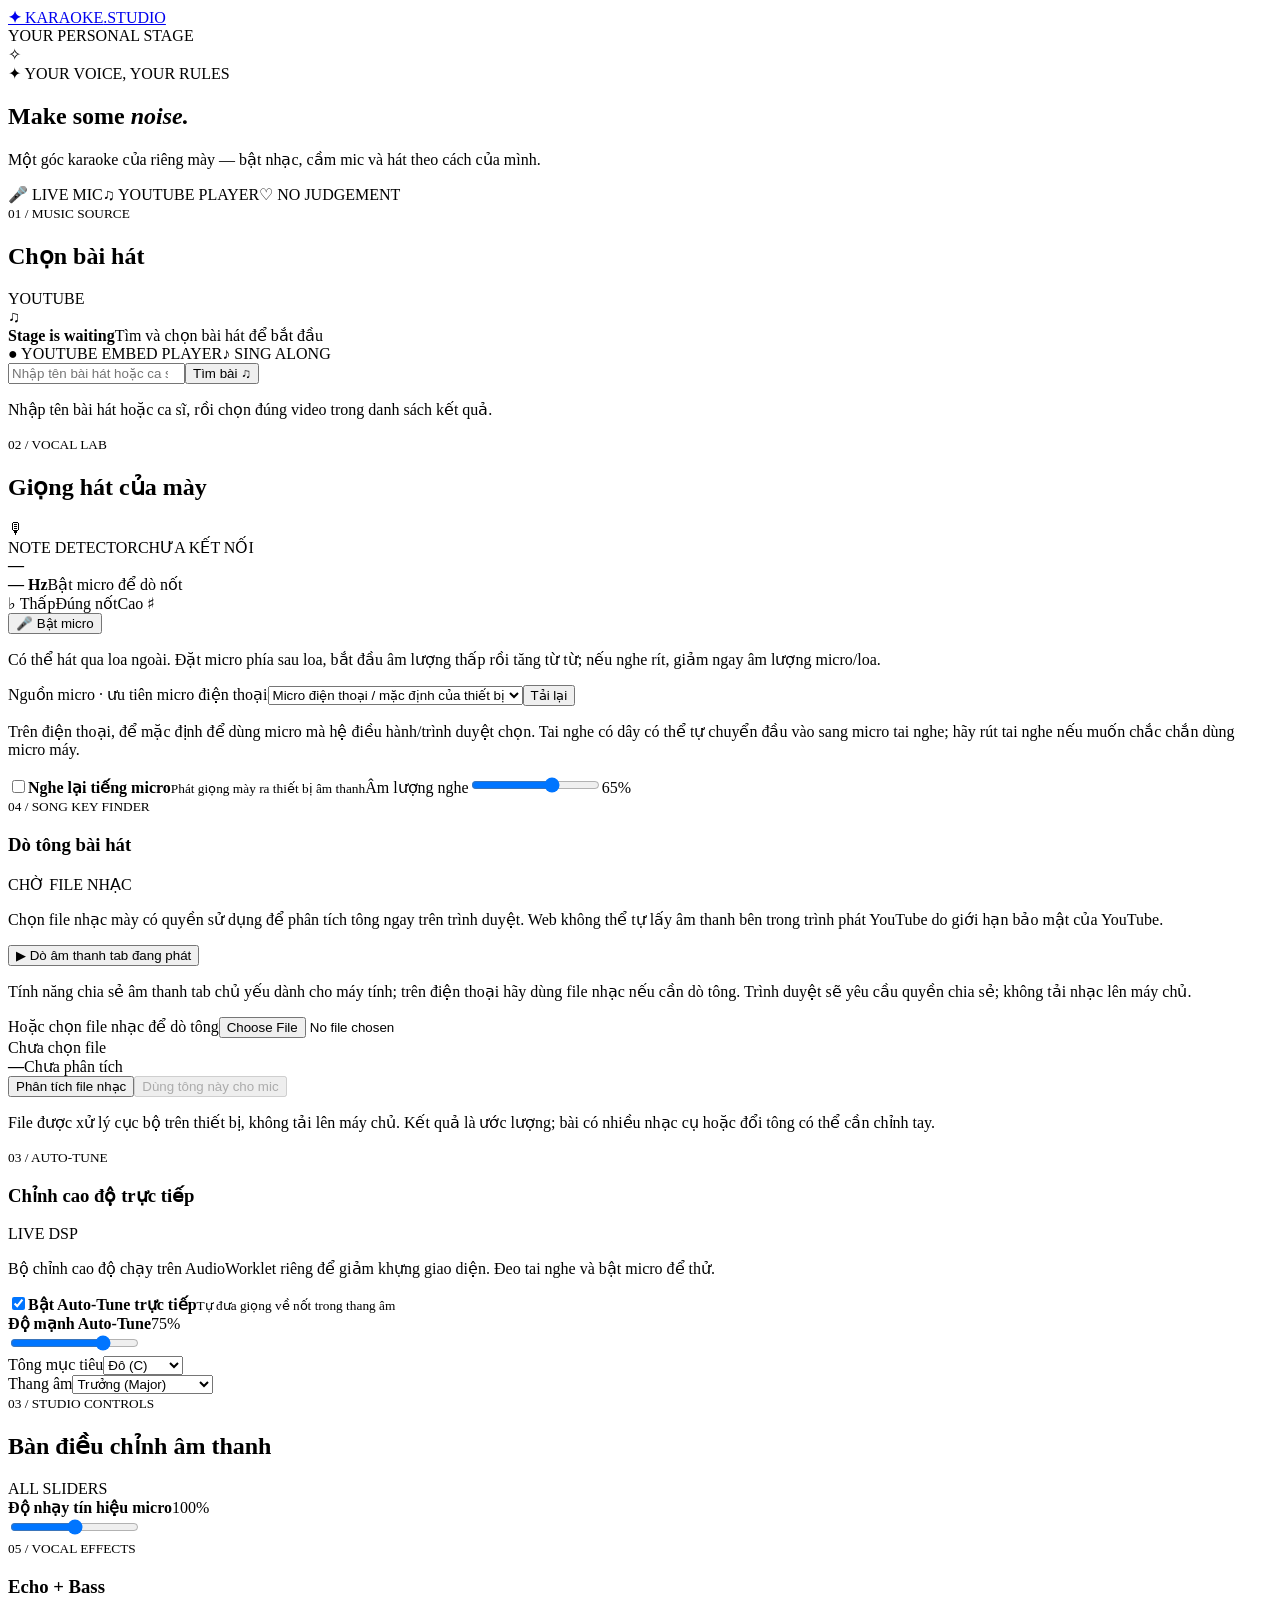
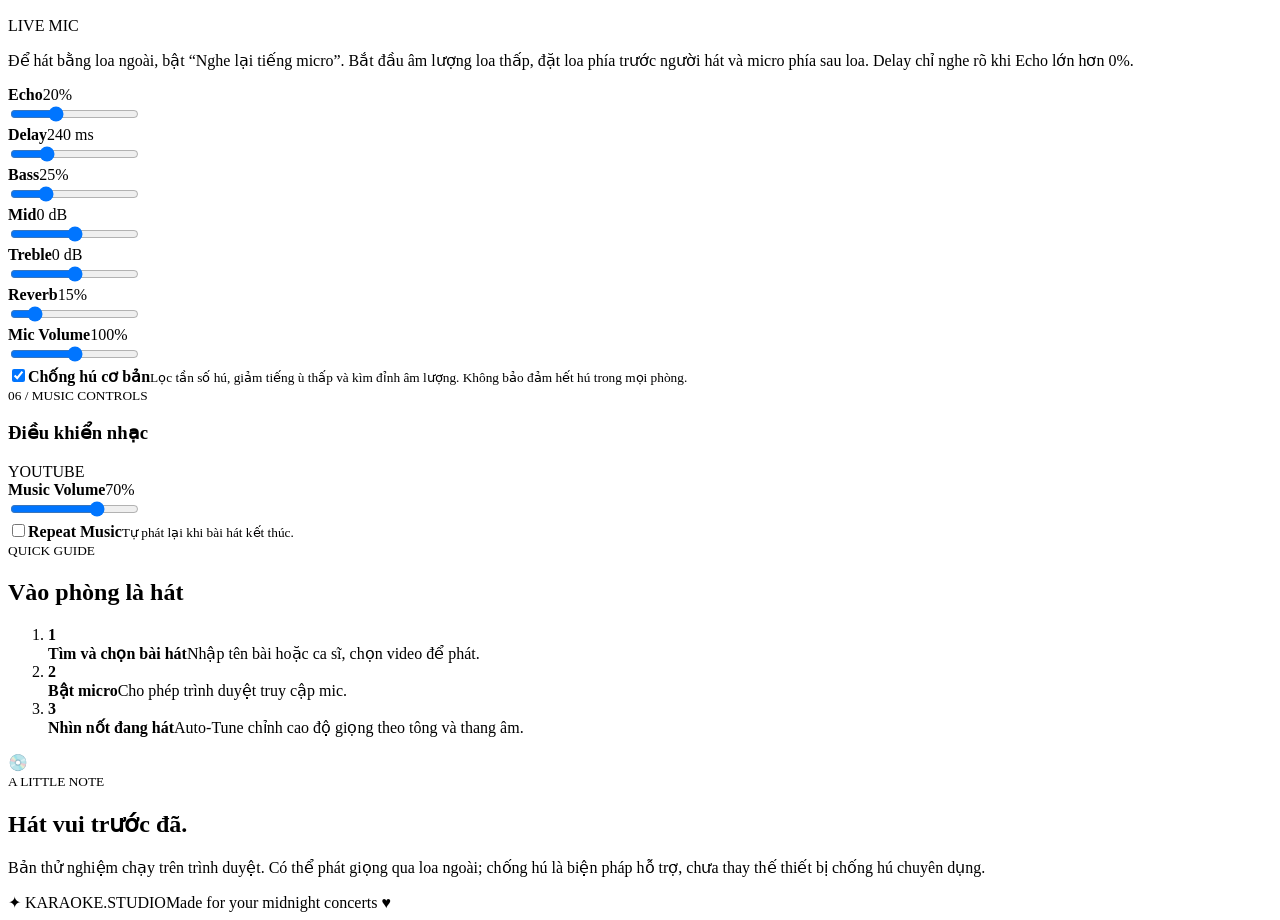
==== commit ee4c02e0: "Place YouTube player left and song search on right" ====
--- a/public/index.html
+++ b/public/index.html
@@ -4,9 +4,12 @@
 <header><a class="brand" href="#"><b>✦</b> KARAOKE<span>.STUDIO</span></a><div class="topnote"><i></i> YOUR PERSONAL STAGE</div><span class="spark">✧</span></header>
 <main><section class="hero"><div class="eyebrow">✦ YOUR VOICE, YOUR RULES</div><h1>Make some <em>noise.</em></h1><p>Một góc karaoke của riêng mày — bật nhạc, cầm mic và hát theo cách của mình.</p><div class="tags"><span>🎤 LIVE MIC</span><span>♫ YOUTUBE PLAYER</span><span>♡ NO JUDGEMENT</span></div></section>
 <div class="grid">
-<section class="panel"><div class="head"><div><small>01 / MUSIC SOURCE</small><h2>Chọn bài hát</h2></div><label>YOUTUBE</label></div>
+<section class="panel music-source-panel"><div class="head"><div><small>01 / MUSIC SOURCE</small><h2>Chọn bài hát</h2></div><label>YOUTUBE</label></div>
+<div class="music-source-layout"><div class="music-player-side">
+<div class="video" id="videoFrame"><div class="empty"><div class="vinyl">♫</div><b>Stage is waiting</b><span>Tìm và chọn bài hát để bắt đầu</span></div></div><div class="foot"><span>● YOUTUBE EMBED PLAYER</span><span>♪ SING ALONG</span></div>
+</div><div class="music-search-side">
 <form id="searchForm" class="searchform" role="search"><input id="songQuery" type="search" placeholder="Nhập tên bài hát hoặc ca sĩ…" autocomplete="off" required aria-label="Tìm bài hát trên YouTube"><button type="submit">Tìm bài ♫</button></form><p class="hint" id="playerMessage">Nhập tên bài hát hoặc ca sĩ, rồi chọn đúng video trong danh sách kết quả.</p><div id="searchResults" class="search-results" aria-live="polite"></div>
-<div class="video" id="videoFrame"><div class="empty"><div class="vinyl">♫</div><b>Stage is waiting</b><span>Tìm và chọn bài hát để bắt đầu</span></div></div><div class="foot"><span>● YOUTUBE EMBED PLAYER</span><span>♪ SING ALONG</span></div></section>
+</div></div></section>
 <section class="panel"><div class="head"><div><small>02 / VOCAL LAB</small><h2>Giọng hát của mày</h2></div><span class="mic">🎙</span></div>
 <div class="pitch"><div class="pitchhead"><span>NOTE DETECTOR</span><label id="micStatus">CHƯA KẾT NỐI</label></div><div class="note"><strong id="noteName">—</strong><div><b id="frequency">— Hz</b><span id="noteDescription">Bật micro để dò nốt</span></div></div><div class="meter"><i></i><b id="tunerNeedle"></b></div><div class="meterlabels"><span>♭ Thấp</span><span>Đúng nốt</span><span>Cao ♯</span></div></div>
 <button id="micButton" class="micbutton">🎤 Bật micro</button><p class="hint" id="micHelp">Có thể hát qua loa ngoài. Đặt micro phía sau loa, bắt đầu âm lượng thấp rồi tăng từ từ; nếu nghe rít, giảm ngay âm lượng micro/loa.</p><div class="device-row"><label for="micDeviceSelect">Nguồn micro · ưu tiên micro điện thoại</label><select id="micDeviceSelect"><option value="">Micro điện thoại / mặc định của thiết bị</option></select><button id="refreshMicDevices" type="button">Tải lại</button><p class="device-note">Trên điện thoại, để mặc định để dùng micro mà hệ điều hành/trình duyệt chọn. Tai nghe có dây có thể tự chuyển đầu vào sang micro tai nghe; hãy rút tai nghe nếu muốn chắc chắn dùng micro máy.</p></div>
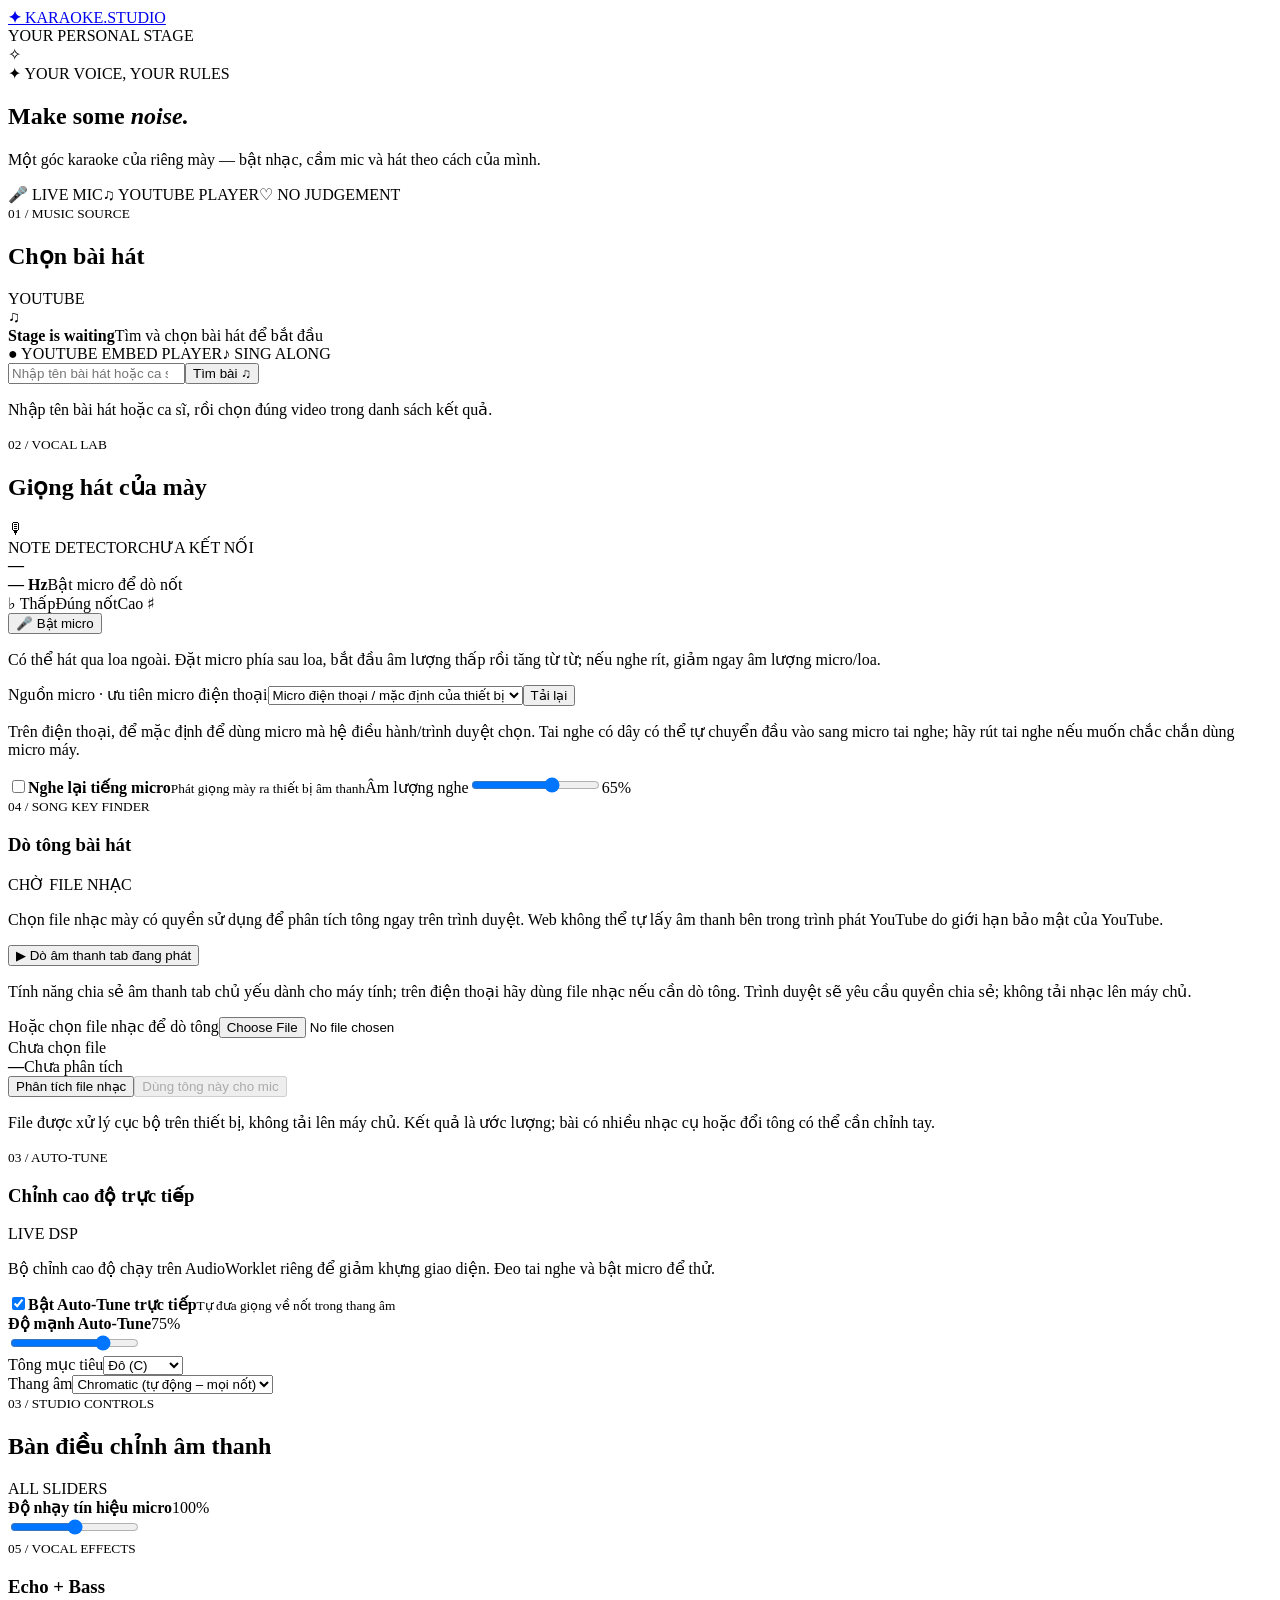
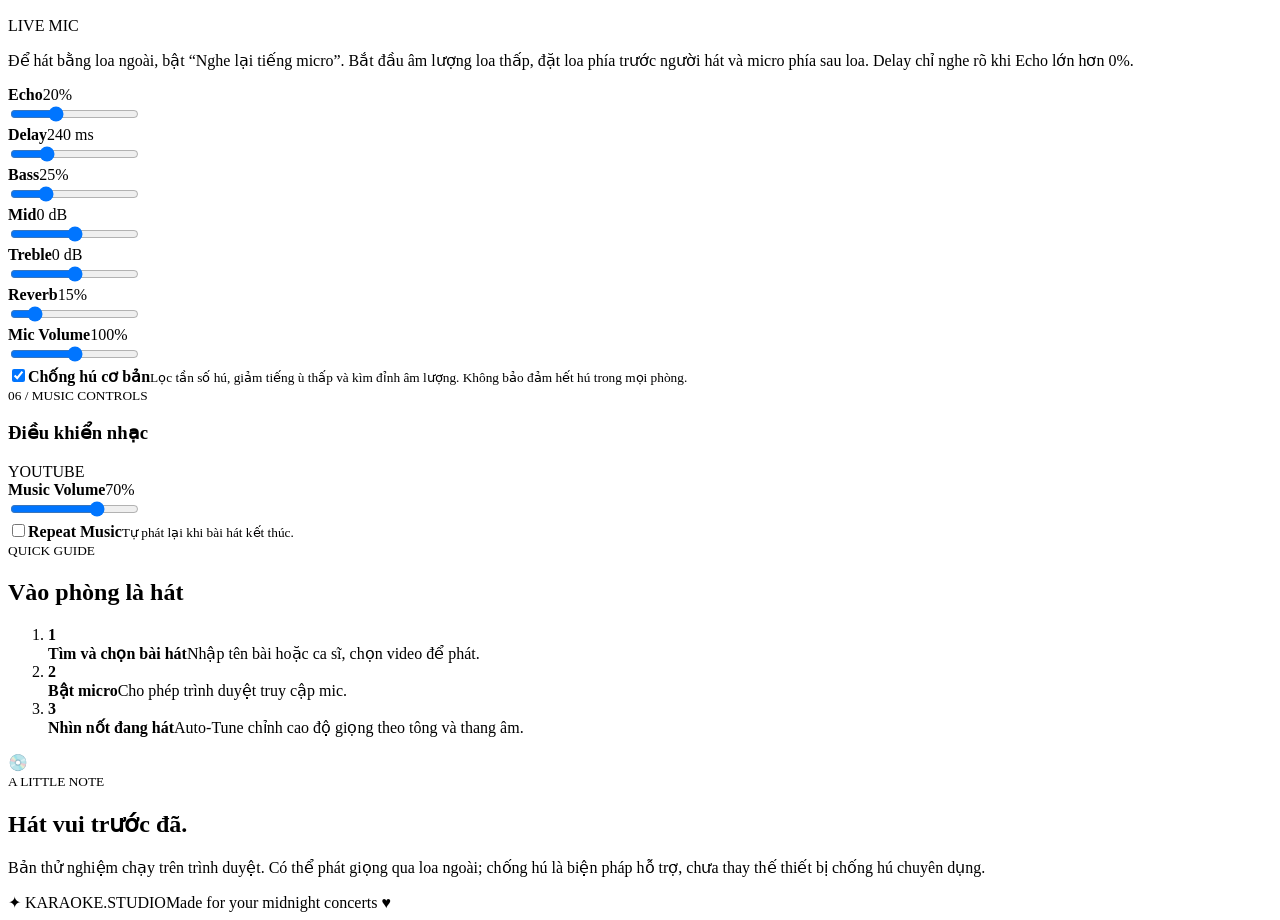
==== commit c0930810: "Set Auto-Tune to automatic chromatic correction by default" ====
--- a/public/index.html
+++ b/public/index.html
@@ -15,7 +15,7 @@
 <button id="micButton" class="micbutton">🎤 Bật micro</button><p class="hint" id="micHelp">Có thể hát qua loa ngoài. Đặt micro phía sau loa, bắt đầu âm lượng thấp rồi tăng từ từ; nếu nghe rít, giảm ngay âm lượng micro/loa.</p><div class="device-row"><label for="micDeviceSelect">Nguồn micro · ưu tiên micro điện thoại</label><select id="micDeviceSelect"><option value="">Micro điện thoại / mặc định của thiết bị</option></select><button id="refreshMicDevices" type="button">Tải lại</button><p class="device-note">Trên điện thoại, để mặc định để dùng micro mà hệ điều hành/trình duyệt chọn. Tai nghe có dây có thể tự chuyển đầu vào sang micro tai nghe; hãy rút tai nghe nếu muốn chắc chắn dùng micro máy.</p></div>
 <div class="monitor-row"><label class="toggle"><input id="monitorToggle" type="checkbox"><span class="toggle-ui"></span><span><b>Nghe lại tiếng micro</b><small>Phát giọng mày ra thiết bị âm thanh</small></span></label><label class="volume-control">Âm lượng nghe<input id="monitorVolume" type="range" min="0" max="100" value="65"><output id="monitorValue">65%</output></label></div>
 
-<div class="tone-detector"><div class="tone-title"><div><small>04 / SONG KEY FINDER</small><h3>Dò tông bài hát</h3></div><span id="toneStatus">CHỜ FILE NHẠC</span></div><p>Chọn file nhạc mày có quyền sử dụng để phân tích tông ngay trên trình duyệt. Web không thể tự lấy âm thanh bên trong trình phát YouTube do giới hạn bảo mật của YouTube.</p><button id="analyzeYouTubeTone" class="capture-audio-button" type="button">▶ Dò âm thanh tab đang phát</button><p class="tone-help">Tính năng chia sẻ âm thanh tab chủ yếu dành cho máy tính; trên điện thoại hãy dùng file nhạc nếu cần dò tông. Trình duyệt sẽ yêu cầu quyền chia sẻ; không tải nhạc lên máy chủ.</p><label class="audio-file-label" for="songAudioFile">Hoặc chọn file nhạc để dò tông</label><input id="songAudioFile" class="audio-file-input" type="file" accept="audio/*"><div id="audioFileName" class="audio-file-name">Chưa chọn file</div><div class="tone-result"><strong id="detectedKey">—</strong><span id="detectedScale">Chưa phân tích</span></div><div class="tone-actions"><button id="analyzeTone" type="button">Phân tích file nhạc</button><button id="useDetectedKey" type="button" disabled>Dùng tông này cho mic</button></div><p id="toneHelp" class="tone-help">File được xử lý cục bộ trên thiết bị, không tải lên máy chủ. Kết quả là ước lượng; bài có nhiều nhạc cụ hoặc đổi tông có thể cần chỉnh tay.</p></div><div class="autotune"><div class="autotunehead"><div><small>03 / AUTO-TUNE</small><h3>Chỉnh cao độ trực tiếp</h3></div><label class="live-label">LIVE DSP</label></div><p id="autotuneStatus">Bộ chỉnh cao độ chạy trên AudioWorklet riêng để giảm khựng giao diện. Đeo tai nghe và bật micro để thử.</p><label class="toggle autotune-toggle"><input id="autotuneToggle" type="checkbox" checked><span class="toggle-ui"></span><span><b>Bật Auto-Tune trực tiếp</b><small>Tự đưa giọng về nốt trong thang âm</small></span></label><div class="control"><div><b>Độ mạnh Auto-Tune</b><output id="autotuneValue">75%</output></div><input id="autotuneStrength" type="range" min="0" max="100" value="75"></div><div class="keyrow"><label for="keySelect">Tông mục tiêu</label><select id="keySelect"><option>Đô (C)</option><option>Đô♯ / Rê♭</option><option>Rê (D)</option><option>Rê♯ / Mi♭</option><option>Mi (E)</option><option>Fa (F)</option><option>Fa♯ / Sol♭</option><option>Sol (G)</option><option>Sol♯ / La♭</option><option>La (A)</option><option>La♯ / Si♭</option><option>Si (B)</option></select></div><div class="keyrow"><label for="scaleSelect">Thang âm</label><select id="scaleSelect"><option value="1" selected>Trưởng (Major)</option><option value="2">Thứ (Minor)</option><option value="0">Chromatic (mọi nốt)</option></select></div></div></section></div>
+<div class="tone-detector"><div class="tone-title"><div><small>04 / SONG KEY FINDER</small><h3>Dò tông bài hát</h3></div><span id="toneStatus">CHỜ FILE NHẠC</span></div><p>Chọn file nhạc mày có quyền sử dụng để phân tích tông ngay trên trình duyệt. Web không thể tự lấy âm thanh bên trong trình phát YouTube do giới hạn bảo mật của YouTube.</p><button id="analyzeYouTubeTone" class="capture-audio-button" type="button">▶ Dò âm thanh tab đang phát</button><p class="tone-help">Tính năng chia sẻ âm thanh tab chủ yếu dành cho máy tính; trên điện thoại hãy dùng file nhạc nếu cần dò tông. Trình duyệt sẽ yêu cầu quyền chia sẻ; không tải nhạc lên máy chủ.</p><label class="audio-file-label" for="songAudioFile">Hoặc chọn file nhạc để dò tông</label><input id="songAudioFile" class="audio-file-input" type="file" accept="audio/*"><div id="audioFileName" class="audio-file-name">Chưa chọn file</div><div class="tone-result"><strong id="detectedKey">—</strong><span id="detectedScale">Chưa phân tích</span></div><div class="tone-actions"><button id="analyzeTone" type="button">Phân tích file nhạc</button><button id="useDetectedKey" type="button" disabled>Dùng tông này cho mic</button></div><p id="toneHelp" class="tone-help">File được xử lý cục bộ trên thiết bị, không tải lên máy chủ. Kết quả là ước lượng; bài có nhiều nhạc cụ hoặc đổi tông có thể cần chỉnh tay.</p></div><div class="autotune"><div class="autotunehead"><div><small>03 / AUTO-TUNE</small><h3>Chỉnh cao độ trực tiếp</h3></div><label class="live-label">LIVE DSP</label></div><p id="autotuneStatus">Bộ chỉnh cao độ chạy trên AudioWorklet riêng để giảm khựng giao diện. Đeo tai nghe và bật micro để thử.</p><label class="toggle autotune-toggle"><input id="autotuneToggle" type="checkbox" checked><span class="toggle-ui"></span><span><b>Bật Auto-Tune trực tiếp</b><small>Tự đưa giọng về nốt trong thang âm</small></span></label><div class="control"><div><b>Độ mạnh Auto-Tune</b><output id="autotuneValue">75%</output></div><input id="autotuneStrength" type="range" min="0" max="100" value="75"></div><div class="keyrow"><label for="keySelect">Tông mục tiêu</label><select id="keySelect"><option>Đô (C)</option><option>Đô♯ / Rê♭</option><option>Rê (D)</option><option>Rê♯ / Mi♭</option><option>Mi (E)</option><option>Fa (F)</option><option>Fa♯ / Sol♭</option><option>Sol (G)</option><option>Sol♯ / La♭</option><option>La (A)</option><option>La♯ / Si♭</option><option>Si (B)</option></select></div><div class="keyrow"><label for="scaleSelect">Thang âm</label><select id="scaleSelect"><option value="1" selected>Trưởng (Major)</option><option value="2">Thứ (Minor)</option><option value="0" selected>Chromatic (tự động – mọi nốt)</option></select></div></div></section></div>
 <section class="panel full-controls"><div class="head"><div><small>03 / STUDIO CONTROLS</small><h2>Bàn điều chỉnh âm thanh</h2></div><label>ALL SLIDERS</label></div><div class="control-groups"><div class="control"><div><b>Độ nhạy tín hiệu micro</b><output id="gainValue">100%</output></div><input id="gainSlider" type="range" min="0" max="200" value="100"></div><div class="effects"><div class="tone-title"><div><small>05 / VOCAL EFFECTS</small><h3>Echo + Bass</h3></div><span>LIVE MIC</span></div><p>Để hát bằng loa ngoài, bật “Nghe lại tiếng micro”. Bắt đầu âm lượng loa thấp, đặt loa phía trước người hát và micro phía sau loa. Delay chỉ nghe rõ khi Echo lớn hơn 0%.</p><div class="control"><div><b>Echo</b><output id="echoValue">20%</output></div><input id="echoSlider" type="range" min="0" max="60" value="20"></div><div class="control"><div><b>Delay</b><output id="delayValue">240 ms</output></div><input id="delaySlider" type="range" min="80" max="700" step="10" value="240"></div><div class="control"><div><b>Bass</b><output id="bassValue">25%</output></div><input id="bassSlider" type="range" min="0" max="100" value="25"></div><div class="control"><div><b>Mid</b><output id="midValue">0 dB</output></div><input id="midSlider" type="range" min="-12" max="12" value="0"></div><div class="control"><div><b>Treble</b><output id="trebleValue">0 dB</output></div><input id="trebleSlider" type="range" min="-12" max="12" value="0"></div><div class="control"><div><b>Reverb</b><output id="reverbValue">15%</output></div><input id="reverbSlider" type="range" min="0" max="100" value="15"></div><div class="control"><div><b>Mic Volume</b><output id="micVolumeValue">100%</output></div><input id="micVolumeSlider" type="range" min="0" max="200" value="100"></div><label class="toggle"><input id="feedbackToggle" type="checkbox" checked><span class="toggle-ui"></span><span><b>Chống hú cơ bản</b><small>Lọc tần số hú, giảm tiếng ù thấp và kìm đỉnh âm lượng. Không bảo đảm hết hú trong mọi phòng.</small></span></label></div><div class="music-controls"><div class="tone-title"><div><small>06 / MUSIC CONTROLS</small><h3>Điều khiển nhạc</h3></div><span>YOUTUBE</span></div><div class="control"><div><b>Music Volume</b><output id="musicVolumeValue">70%</output></div><input id="musicVolumeSlider" type="range" min="0" max="100" value="70"></div><label class="toggle"><input id="repeatMusic" type="checkbox"><span class="toggle-ui"></span><span><b>Repeat Music</b><small>Tự phát lại khi bài hát kết thúc.</small></span></label></div>
 </div></section>
 <div class="grid lower"><section class="panel"><small>QUICK GUIDE</small><h2>Vào phòng là hát</h2><ol><li><b>1</b><div><strong>Tìm và chọn bài hát</strong><span>Nhập tên bài hoặc ca sĩ, chọn video để phát.</span></div></li><li><b>2</b><div><strong>Bật micro</strong><span>Cho phép trình duyệt truy cập mic.</span></div></li><li><b>3</b><div><strong>Nhìn nốt đang hát</strong><span>Auto-Tune chỉnh cao độ giọng theo tông và thang âm.</span></div></li></ol></section><section class="panel notePanel"><div class="disc">💿</div><div><small>A LITTLE NOTE</small><h2>Hát vui trước đã.</h2><p>Bản thử nghiệm chạy trên trình duyệt. Có thể phát giọng qua loa ngoài; chống hú là biện pháp hỗ trợ, chưa thay thế thiết bị chống hú chuyên dụng.</p></div></section></div>
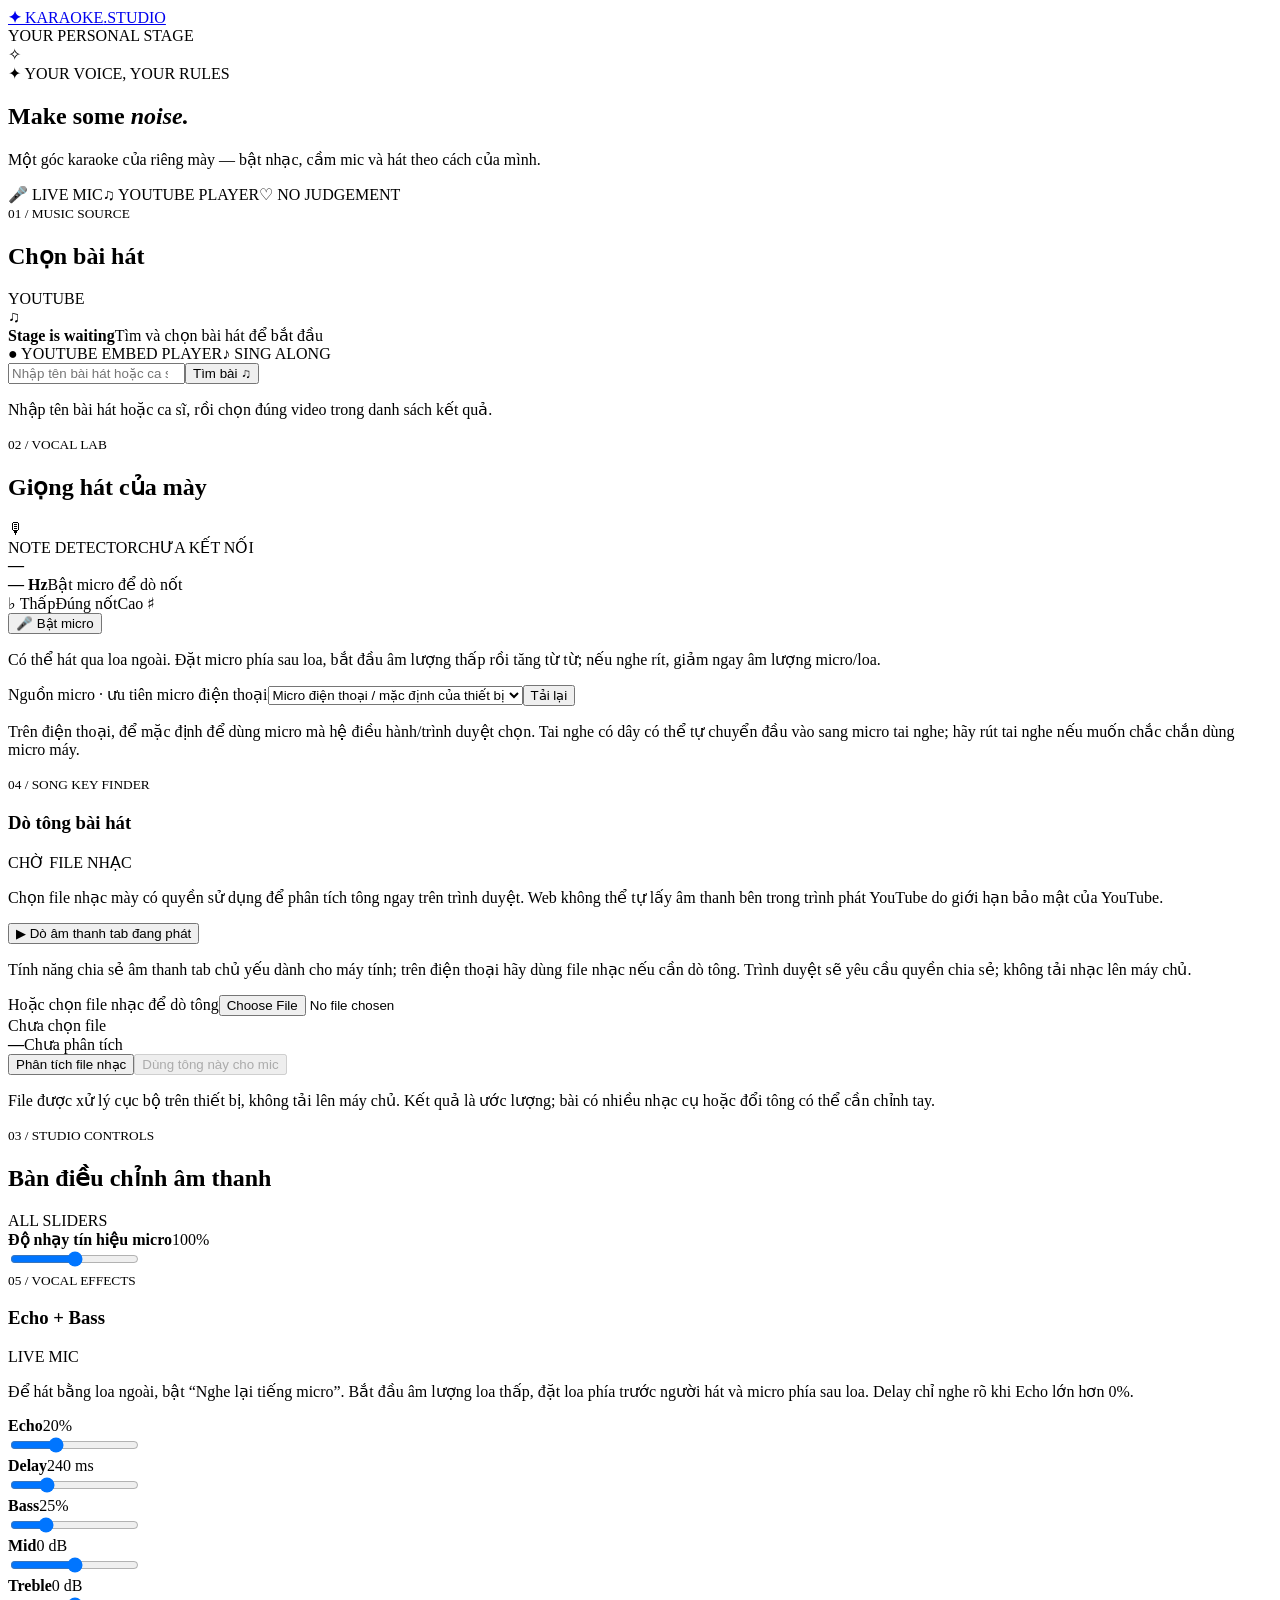
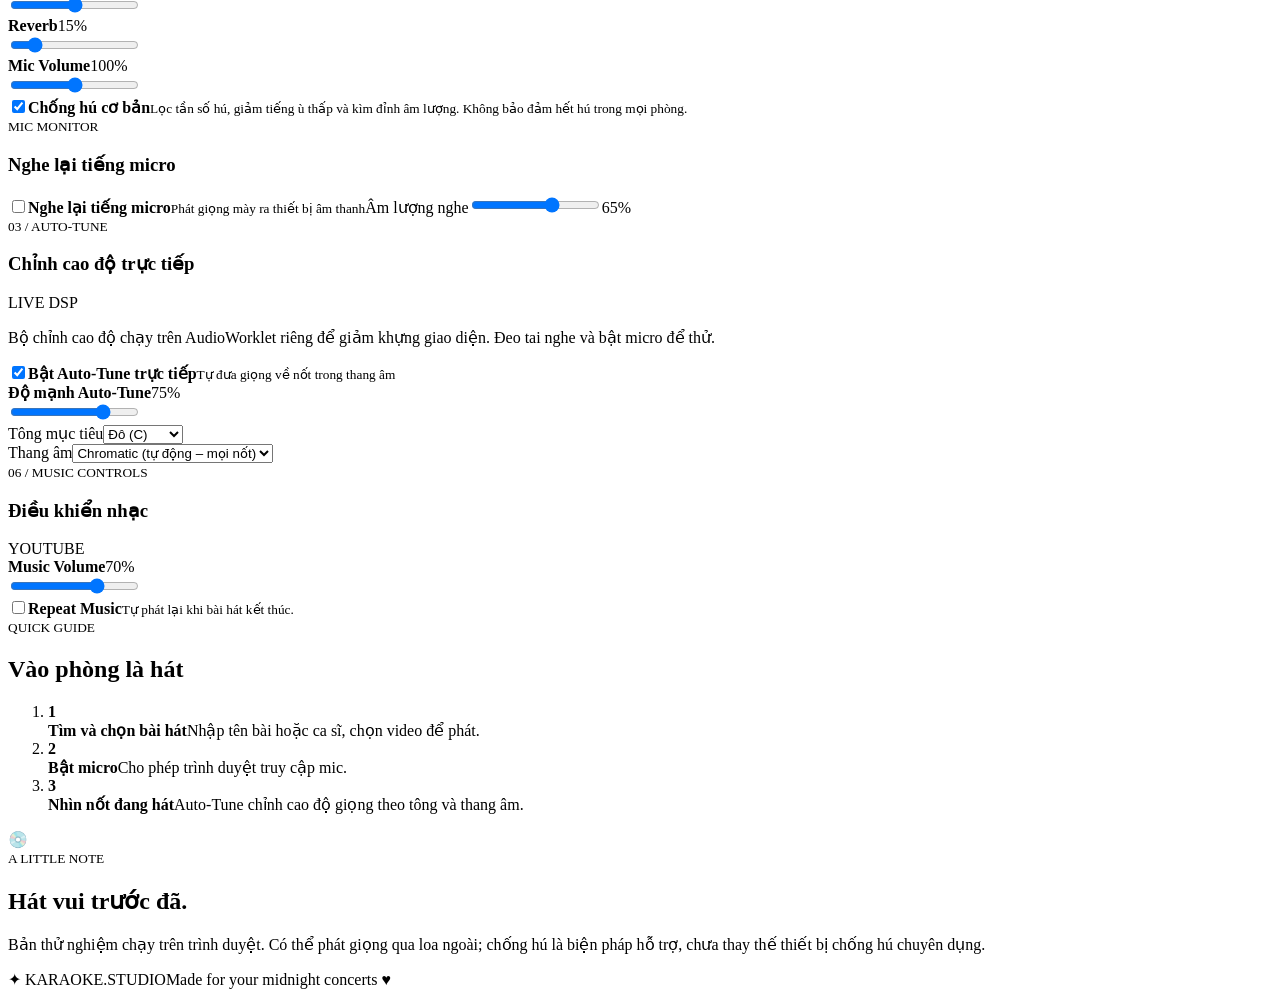
==== commit 5c8a2d16: "Consolidate vocal and audio sliders into one studio controls panel" ====
--- a/public/index.html
+++ b/public/index.html
@@ -13,10 +13,10 @@
 <section class="panel"><div class="head"><div><small>02 / VOCAL LAB</small><h2>Giọng hát của mày</h2></div><span class="mic">🎙</span></div>
 <div class="pitch"><div class="pitchhead"><span>NOTE DETECTOR</span><label id="micStatus">CHƯA KẾT NỐI</label></div><div class="note"><strong id="noteName">—</strong><div><b id="frequency">— Hz</b><span id="noteDescription">Bật micro để dò nốt</span></div></div><div class="meter"><i></i><b id="tunerNeedle"></b></div><div class="meterlabels"><span>♭ Thấp</span><span>Đúng nốt</span><span>Cao ♯</span></div></div>
 <button id="micButton" class="micbutton">🎤 Bật micro</button><p class="hint" id="micHelp">Có thể hát qua loa ngoài. Đặt micro phía sau loa, bắt đầu âm lượng thấp rồi tăng từ từ; nếu nghe rít, giảm ngay âm lượng micro/loa.</p><div class="device-row"><label for="micDeviceSelect">Nguồn micro · ưu tiên micro điện thoại</label><select id="micDeviceSelect"><option value="">Micro điện thoại / mặc định của thiết bị</option></select><button id="refreshMicDevices" type="button">Tải lại</button><p class="device-note">Trên điện thoại, để mặc định để dùng micro mà hệ điều hành/trình duyệt chọn. Tai nghe có dây có thể tự chuyển đầu vào sang micro tai nghe; hãy rút tai nghe nếu muốn chắc chắn dùng micro máy.</p></div>
-<div class="monitor-row"><label class="toggle"><input id="monitorToggle" type="checkbox"><span class="toggle-ui"></span><span><b>Nghe lại tiếng micro</b><small>Phát giọng mày ra thiết bị âm thanh</small></span></label><label class="volume-control">Âm lượng nghe<input id="monitorVolume" type="range" min="0" max="100" value="65"><output id="monitorValue">65%</output></label></div>
 
-<div class="tone-detector"><div class="tone-title"><div><small>04 / SONG KEY FINDER</small><h3>Dò tông bài hát</h3></div><span id="toneStatus">CHỜ FILE NHẠC</span></div><p>Chọn file nhạc mày có quyền sử dụng để phân tích tông ngay trên trình duyệt. Web không thể tự lấy âm thanh bên trong trình phát YouTube do giới hạn bảo mật của YouTube.</p><button id="analyzeYouTubeTone" class="capture-audio-button" type="button">▶ Dò âm thanh tab đang phát</button><p class="tone-help">Tính năng chia sẻ âm thanh tab chủ yếu dành cho máy tính; trên điện thoại hãy dùng file nhạc nếu cần dò tông. Trình duyệt sẽ yêu cầu quyền chia sẻ; không tải nhạc lên máy chủ.</p><label class="audio-file-label" for="songAudioFile">Hoặc chọn file nhạc để dò tông</label><input id="songAudioFile" class="audio-file-input" type="file" accept="audio/*"><div id="audioFileName" class="audio-file-name">Chưa chọn file</div><div class="tone-result"><strong id="detectedKey">—</strong><span id="detectedScale">Chưa phân tích</span></div><div class="tone-actions"><button id="analyzeTone" type="button">Phân tích file nhạc</button><button id="useDetectedKey" type="button" disabled>Dùng tông này cho mic</button></div><p id="toneHelp" class="tone-help">File được xử lý cục bộ trên thiết bị, không tải lên máy chủ. Kết quả là ước lượng; bài có nhiều nhạc cụ hoặc đổi tông có thể cần chỉnh tay.</p></div><div class="autotune"><div class="autotunehead"><div><small>03 / AUTO-TUNE</small><h3>Chỉnh cao độ trực tiếp</h3></div><label class="live-label">LIVE DSP</label></div><p id="autotuneStatus">Bộ chỉnh cao độ chạy trên AudioWorklet riêng để giảm khựng giao diện. Đeo tai nghe và bật micro để thử.</p><label class="toggle autotune-toggle"><input id="autotuneToggle" type="checkbox" checked><span class="toggle-ui"></span><span><b>Bật Auto-Tune trực tiếp</b><small>Tự đưa giọng về nốt trong thang âm</small></span></label><div class="control"><div><b>Độ mạnh Auto-Tune</b><output id="autotuneValue">75%</output></div><input id="autotuneStrength" type="range" min="0" max="100" value="75"></div><div class="keyrow"><label for="keySelect">Tông mục tiêu</label><select id="keySelect"><option>Đô (C)</option><option>Đô♯ / Rê♭</option><option>Rê (D)</option><option>Rê♯ / Mi♭</option><option>Mi (E)</option><option>Fa (F)</option><option>Fa♯ / Sol♭</option><option>Sol (G)</option><option>Sol♯ / La♭</option><option>La (A)</option><option>La♯ / Si♭</option><option>Si (B)</option></select></div><div class="keyrow"><label for="scaleSelect">Thang âm</label><select id="scaleSelect"><option value="1" selected>Trưởng (Major)</option><option value="2">Thứ (Minor)</option><option value="0" selected>Chromatic (tự động – mọi nốt)</option></select></div></div></section></div>
-<section class="panel full-controls"><div class="head"><div><small>03 / STUDIO CONTROLS</small><h2>Bàn điều chỉnh âm thanh</h2></div><label>ALL SLIDERS</label></div><div class="control-groups"><div class="control"><div><b>Độ nhạy tín hiệu micro</b><output id="gainValue">100%</output></div><input id="gainSlider" type="range" min="0" max="200" value="100"></div><div class="effects"><div class="tone-title"><div><small>05 / VOCAL EFFECTS</small><h3>Echo + Bass</h3></div><span>LIVE MIC</span></div><p>Để hát bằng loa ngoài, bật “Nghe lại tiếng micro”. Bắt đầu âm lượng loa thấp, đặt loa phía trước người hát và micro phía sau loa. Delay chỉ nghe rõ khi Echo lớn hơn 0%.</p><div class="control"><div><b>Echo</b><output id="echoValue">20%</output></div><input id="echoSlider" type="range" min="0" max="60" value="20"></div><div class="control"><div><b>Delay</b><output id="delayValue">240 ms</output></div><input id="delaySlider" type="range" min="80" max="700" step="10" value="240"></div><div class="control"><div><b>Bass</b><output id="bassValue">25%</output></div><input id="bassSlider" type="range" min="0" max="100" value="25"></div><div class="control"><div><b>Mid</b><output id="midValue">0 dB</output></div><input id="midSlider" type="range" min="-12" max="12" value="0"></div><div class="control"><div><b>Treble</b><output id="trebleValue">0 dB</output></div><input id="trebleSlider" type="range" min="-12" max="12" value="0"></div><div class="control"><div><b>Reverb</b><output id="reverbValue">15%</output></div><input id="reverbSlider" type="range" min="0" max="100" value="15"></div><div class="control"><div><b>Mic Volume</b><output id="micVolumeValue">100%</output></div><input id="micVolumeSlider" type="range" min="0" max="200" value="100"></div><label class="toggle"><input id="feedbackToggle" type="checkbox" checked><span class="toggle-ui"></span><span><b>Chống hú cơ bản</b><small>Lọc tần số hú, giảm tiếng ù thấp và kìm đỉnh âm lượng. Không bảo đảm hết hú trong mọi phòng.</small></span></label></div><div class="music-controls"><div class="tone-title"><div><small>06 / MUSIC CONTROLS</small><h3>Điều khiển nhạc</h3></div><span>YOUTUBE</span></div><div class="control"><div><b>Music Volume</b><output id="musicVolumeValue">70%</output></div><input id="musicVolumeSlider" type="range" min="0" max="100" value="70"></div><label class="toggle"><input id="repeatMusic" type="checkbox"><span class="toggle-ui"></span><span><b>Repeat Music</b><small>Tự phát lại khi bài hát kết thúc.</small></span></label></div>
+
+<div class="tone-detector"><div class="tone-title"><div><small>04 / SONG KEY FINDER</small><h3>Dò tông bài hát</h3></div><span id="toneStatus">CHỜ FILE NHẠC</span></div><p>Chọn file nhạc mày có quyền sử dụng để phân tích tông ngay trên trình duyệt. Web không thể tự lấy âm thanh bên trong trình phát YouTube do giới hạn bảo mật của YouTube.</p><button id="analyzeYouTubeTone" class="capture-audio-button" type="button">▶ Dò âm thanh tab đang phát</button><p class="tone-help">Tính năng chia sẻ âm thanh tab chủ yếu dành cho máy tính; trên điện thoại hãy dùng file nhạc nếu cần dò tông. Trình duyệt sẽ yêu cầu quyền chia sẻ; không tải nhạc lên máy chủ.</p><label class="audio-file-label" for="songAudioFile">Hoặc chọn file nhạc để dò tông</label><input id="songAudioFile" class="audio-file-input" type="file" accept="audio/*"><div id="audioFileName" class="audio-file-name">Chưa chọn file</div><div class="tone-result"><strong id="detectedKey">—</strong><span id="detectedScale">Chưa phân tích</span></div><div class="tone-actions"><button id="analyzeTone" type="button">Phân tích file nhạc</button><button id="useDetectedKey" type="button" disabled>Dùng tông này cho mic</button></div><p id="toneHelp" class="tone-help">File được xử lý cục bộ trên thiết bị, không tải lên máy chủ. Kết quả là ước lượng; bài có nhiều nhạc cụ hoặc đổi tông có thể cần chỉnh tay.</p></div></section></div>
+<section class="panel full-controls"><div class="head"><div><small>03 / STUDIO CONTROLS</small><h2>Bàn điều chỉnh âm thanh</h2></div><label>ALL SLIDERS</label></div><div class="control-groups"><div class="control"><div><b>Độ nhạy tín hiệu micro</b><output id="gainValue">100%</output></div><input id="gainSlider" type="range" min="0" max="200" value="100"></div><div class="effects"><div class="tone-title"><div><small>05 / VOCAL EFFECTS</small><h3>Echo + Bass</h3></div><span>LIVE MIC</span></div><p>Để hát bằng loa ngoài, bật “Nghe lại tiếng micro”. Bắt đầu âm lượng loa thấp, đặt loa phía trước người hát và micro phía sau loa. Delay chỉ nghe rõ khi Echo lớn hơn 0%.</p><div class="control"><div><b>Echo</b><output id="echoValue">20%</output></div><input id="echoSlider" type="range" min="0" max="60" value="20"></div><div class="control"><div><b>Delay</b><output id="delayValue">240 ms</output></div><input id="delaySlider" type="range" min="80" max="700" step="10" value="240"></div><div class="control"><div><b>Bass</b><output id="bassValue">25%</output></div><input id="bassSlider" type="range" min="0" max="100" value="25"></div><div class="control"><div><b>Mid</b><output id="midValue">0 dB</output></div><input id="midSlider" type="range" min="-12" max="12" value="0"></div><div class="control"><div><b>Treble</b><output id="trebleValue">0 dB</output></div><input id="trebleSlider" type="range" min="-12" max="12" value="0"></div><div class="control"><div><b>Reverb</b><output id="reverbValue">15%</output></div><input id="reverbSlider" type="range" min="0" max="100" value="15"></div><div class="control"><div><b>Mic Volume</b><output id="micVolumeValue">100%</output></div><input id="micVolumeSlider" type="range" min="0" max="200" value="100"></div><label class="toggle"><input id="feedbackToggle" type="checkbox" checked><span class="toggle-ui"></span><span><b>Chống hú cơ bản</b><small>Lọc tần số hú, giảm tiếng ù thấp và kìm đỉnh âm lượng. Không bảo đảm hết hú trong mọi phòng.</small></span></label></div><div class="studio-vocal-controls"><div class="tone-title"><div><small>MIC MONITOR</small><h3>Nghe lại tiếng micro</h3></div></div><div class="monitor-row"><label class="toggle"><input id="monitorToggle" type="checkbox"><span class="toggle-ui"></span><span><b>Nghe lại tiếng micro</b><small>Phát giọng mày ra thiết bị âm thanh</small></span></label><label class="volume-control">Âm lượng nghe<input id="monitorVolume" type="range" min="0" max="100" value="65"><output id="monitorValue">65%</output></label></div></div><div class="autotune"><div class="autotunehead"><div><small>03 / AUTO-TUNE</small><h3>Chỉnh cao độ trực tiếp</h3></div><label class="live-label">LIVE DSP</label></div><p id="autotuneStatus">Bộ chỉnh cao độ chạy trên AudioWorklet riêng để giảm khựng giao diện. Đeo tai nghe và bật micro để thử.</p><label class="toggle autotune-toggle"><input id="autotuneToggle" type="checkbox" checked><span class="toggle-ui"></span><span><b>Bật Auto-Tune trực tiếp</b><small>Tự đưa giọng về nốt trong thang âm</small></span></label><div class="control"><div><b>Độ mạnh Auto-Tune</b><output id="autotuneValue">75%</output></div><input id="autotuneStrength" type="range" min="0" max="100" value="75"></div><div class="keyrow"><label for="keySelect">Tông mục tiêu</label><select id="keySelect"><option>Đô (C)</option><option>Đô♯ / Rê♭</option><option>Rê (D)</option><option>Rê♯ / Mi♭</option><option>Mi (E)</option><option>Fa (F)</option><option>Fa♯ / Sol♭</option><option>Sol (G)</option><option>Sol♯ / La♭</option><option>La (A)</option><option>La♯ / Si♭</option><option>Si (B)</option></select></div><div class="keyrow"><label for="scaleSelect">Thang âm</label><select id="scaleSelect"><option value="1" selected>Trưởng (Major)</option><option value="2">Thứ (Minor)</option><option value="0" selected>Chromatic (tự động – mọi nốt)</option></select></div></div><div class="music-controls"><div class="tone-title"><div><small>06 / MUSIC CONTROLS</small><h3>Điều khiển nhạc</h3></div><span>YOUTUBE</span></div><div class="control"><div><b>Music Volume</b><output id="musicVolumeValue">70%</output></div><input id="musicVolumeSlider" type="range" min="0" max="100" value="70"></div><label class="toggle"><input id="repeatMusic" type="checkbox"><span class="toggle-ui"></span><span><b>Repeat Music</b><small>Tự phát lại khi bài hát kết thúc.</small></span></label></div>
 </div></section>
 <div class="grid lower"><section class="panel"><small>QUICK GUIDE</small><h2>Vào phòng là hát</h2><ol><li><b>1</b><div><strong>Tìm và chọn bài hát</strong><span>Nhập tên bài hoặc ca sĩ, chọn video để phát.</span></div></li><li><b>2</b><div><strong>Bật micro</strong><span>Cho phép trình duyệt truy cập mic.</span></div></li><li><b>3</b><div><strong>Nhìn nốt đang hát</strong><span>Auto-Tune chỉnh cao độ giọng theo tông và thang âm.</span></div></li></ol></section><section class="panel notePanel"><div class="disc">💿</div><div><small>A LITTLE NOTE</small><h2>Hát vui trước đã.</h2><p>Bản thử nghiệm chạy trên trình duyệt. Có thể phát giọng qua loa ngoài; chống hú là biện pháp hỗ trợ, chưa thay thế thiết bị chống hú chuyên dụng.</p></div></section></div>
 <footer><span>✦ KARAOKE.STUDIO</span><span>Made for your midnight concerts <b>♥</b></span></footer></main><script src="/app.js"></script><script src="https://www.youtube.com/iframe_api" async></script></body></html>
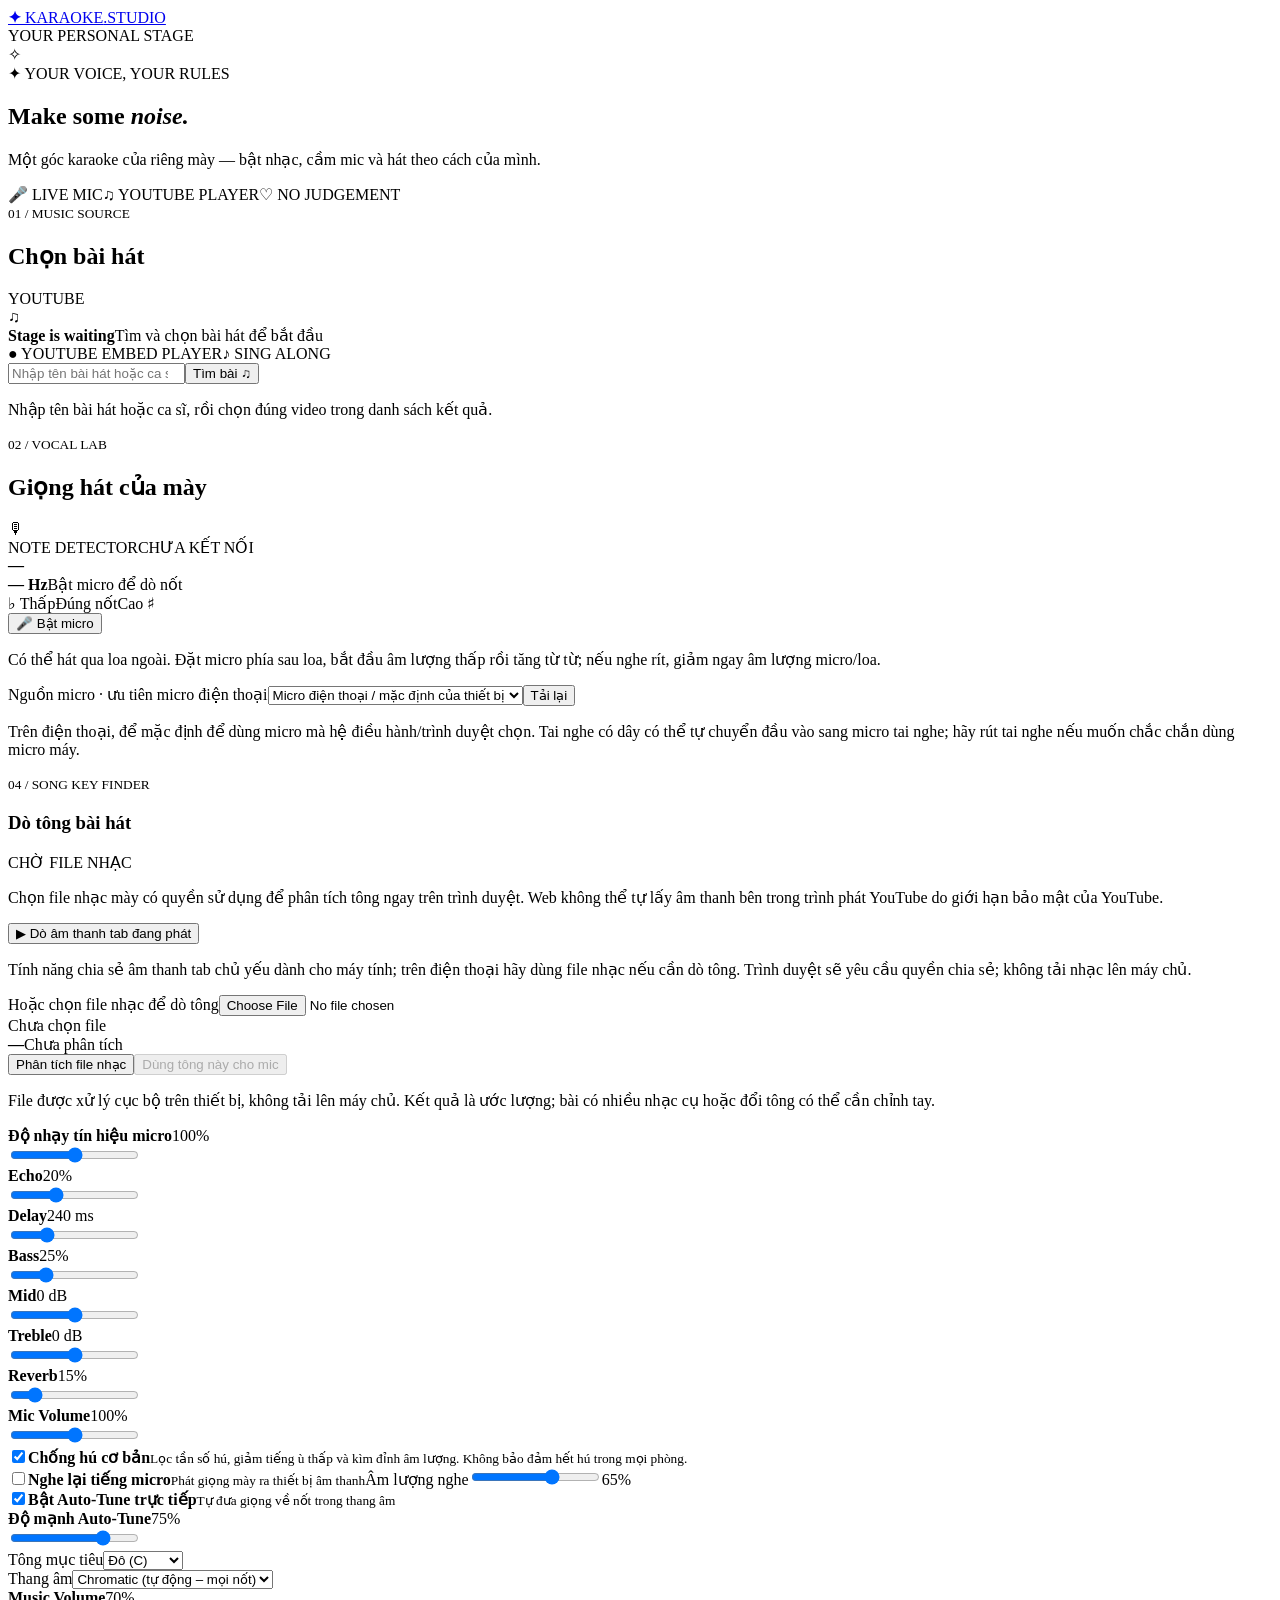
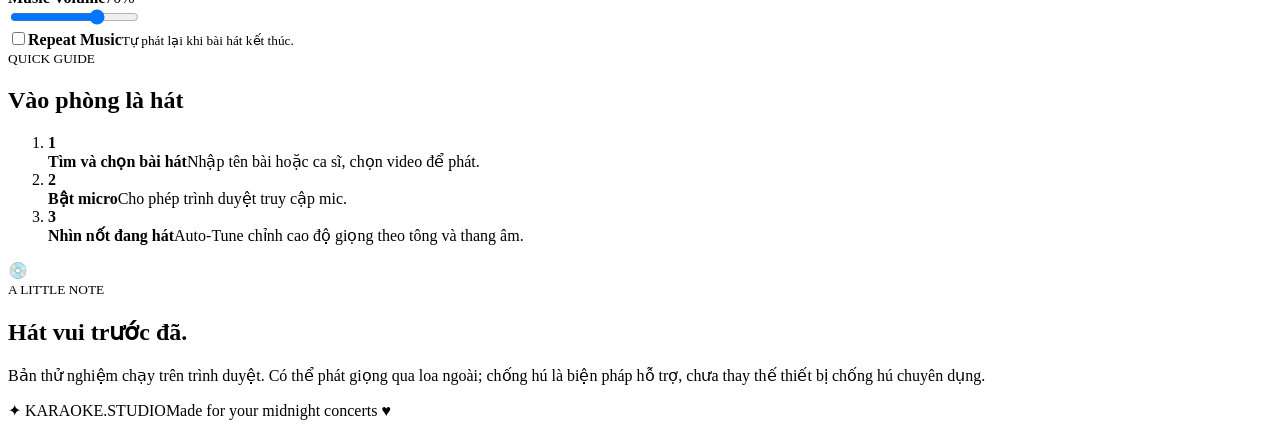
==== commit 04121162: "Simplify studio controls by removing section headings and descriptions" ====
--- a/public/index.html
+++ b/public/index.html
@@ -16,7 +16,7 @@
 
 
 <div class="tone-detector"><div class="tone-title"><div><small>04 / SONG KEY FINDER</small><h3>Dò tông bài hát</h3></div><span id="toneStatus">CHỜ FILE NHẠC</span></div><p>Chọn file nhạc mày có quyền sử dụng để phân tích tông ngay trên trình duyệt. Web không thể tự lấy âm thanh bên trong trình phát YouTube do giới hạn bảo mật của YouTube.</p><button id="analyzeYouTubeTone" class="capture-audio-button" type="button">▶ Dò âm thanh tab đang phát</button><p class="tone-help">Tính năng chia sẻ âm thanh tab chủ yếu dành cho máy tính; trên điện thoại hãy dùng file nhạc nếu cần dò tông. Trình duyệt sẽ yêu cầu quyền chia sẻ; không tải nhạc lên máy chủ.</p><label class="audio-file-label" for="songAudioFile">Hoặc chọn file nhạc để dò tông</label><input id="songAudioFile" class="audio-file-input" type="file" accept="audio/*"><div id="audioFileName" class="audio-file-name">Chưa chọn file</div><div class="tone-result"><strong id="detectedKey">—</strong><span id="detectedScale">Chưa phân tích</span></div><div class="tone-actions"><button id="analyzeTone" type="button">Phân tích file nhạc</button><button id="useDetectedKey" type="button" disabled>Dùng tông này cho mic</button></div><p id="toneHelp" class="tone-help">File được xử lý cục bộ trên thiết bị, không tải lên máy chủ. Kết quả là ước lượng; bài có nhiều nhạc cụ hoặc đổi tông có thể cần chỉnh tay.</p></div></section></div>
-<section class="panel full-controls"><div class="head"><div><small>03 / STUDIO CONTROLS</small><h2>Bàn điều chỉnh âm thanh</h2></div><label>ALL SLIDERS</label></div><div class="control-groups"><div class="control"><div><b>Độ nhạy tín hiệu micro</b><output id="gainValue">100%</output></div><input id="gainSlider" type="range" min="0" max="200" value="100"></div><div class="effects"><div class="tone-title"><div><small>05 / VOCAL EFFECTS</small><h3>Echo + Bass</h3></div><span>LIVE MIC</span></div><p>Để hát bằng loa ngoài, bật “Nghe lại tiếng micro”. Bắt đầu âm lượng loa thấp, đặt loa phía trước người hát và micro phía sau loa. Delay chỉ nghe rõ khi Echo lớn hơn 0%.</p><div class="control"><div><b>Echo</b><output id="echoValue">20%</output></div><input id="echoSlider" type="range" min="0" max="60" value="20"></div><div class="control"><div><b>Delay</b><output id="delayValue">240 ms</output></div><input id="delaySlider" type="range" min="80" max="700" step="10" value="240"></div><div class="control"><div><b>Bass</b><output id="bassValue">25%</output></div><input id="bassSlider" type="range" min="0" max="100" value="25"></div><div class="control"><div><b>Mid</b><output id="midValue">0 dB</output></div><input id="midSlider" type="range" min="-12" max="12" value="0"></div><div class="control"><div><b>Treble</b><output id="trebleValue">0 dB</output></div><input id="trebleSlider" type="range" min="-12" max="12" value="0"></div><div class="control"><div><b>Reverb</b><output id="reverbValue">15%</output></div><input id="reverbSlider" type="range" min="0" max="100" value="15"></div><div class="control"><div><b>Mic Volume</b><output id="micVolumeValue">100%</output></div><input id="micVolumeSlider" type="range" min="0" max="200" value="100"></div><label class="toggle"><input id="feedbackToggle" type="checkbox" checked><span class="toggle-ui"></span><span><b>Chống hú cơ bản</b><small>Lọc tần số hú, giảm tiếng ù thấp và kìm đỉnh âm lượng. Không bảo đảm hết hú trong mọi phòng.</small></span></label></div><div class="studio-vocal-controls"><div class="tone-title"><div><small>MIC MONITOR</small><h3>Nghe lại tiếng micro</h3></div></div><div class="monitor-row"><label class="toggle"><input id="monitorToggle" type="checkbox"><span class="toggle-ui"></span><span><b>Nghe lại tiếng micro</b><small>Phát giọng mày ra thiết bị âm thanh</small></span></label><label class="volume-control">Âm lượng nghe<input id="monitorVolume" type="range" min="0" max="100" value="65"><output id="monitorValue">65%</output></label></div></div><div class="autotune"><div class="autotunehead"><div><small>03 / AUTO-TUNE</small><h3>Chỉnh cao độ trực tiếp</h3></div><label class="live-label">LIVE DSP</label></div><p id="autotuneStatus">Bộ chỉnh cao độ chạy trên AudioWorklet riêng để giảm khựng giao diện. Đeo tai nghe và bật micro để thử.</p><label class="toggle autotune-toggle"><input id="autotuneToggle" type="checkbox" checked><span class="toggle-ui"></span><span><b>Bật Auto-Tune trực tiếp</b><small>Tự đưa giọng về nốt trong thang âm</small></span></label><div class="control"><div><b>Độ mạnh Auto-Tune</b><output id="autotuneValue">75%</output></div><input id="autotuneStrength" type="range" min="0" max="100" value="75"></div><div class="keyrow"><label for="keySelect">Tông mục tiêu</label><select id="keySelect"><option>Đô (C)</option><option>Đô♯ / Rê♭</option><option>Rê (D)</option><option>Rê♯ / Mi♭</option><option>Mi (E)</option><option>Fa (F)</option><option>Fa♯ / Sol♭</option><option>Sol (G)</option><option>Sol♯ / La♭</option><option>La (A)</option><option>La♯ / Si♭</option><option>Si (B)</option></select></div><div class="keyrow"><label for="scaleSelect">Thang âm</label><select id="scaleSelect"><option value="1" selected>Trưởng (Major)</option><option value="2">Thứ (Minor)</option><option value="0" selected>Chromatic (tự động – mọi nốt)</option></select></div></div><div class="music-controls"><div class="tone-title"><div><small>06 / MUSIC CONTROLS</small><h3>Điều khiển nhạc</h3></div><span>YOUTUBE</span></div><div class="control"><div><b>Music Volume</b><output id="musicVolumeValue">70%</output></div><input id="musicVolumeSlider" type="range" min="0" max="100" value="70"></div><label class="toggle"><input id="repeatMusic" type="checkbox"><span class="toggle-ui"></span><span><b>Repeat Music</b><small>Tự phát lại khi bài hát kết thúc.</small></span></label></div>
+<section class="panel full-controls"><div class="control-groups"><div class="control"><div><b>Độ nhạy tín hiệu micro</b><output id="gainValue">100%</output></div><input id="gainSlider" type="range" min="0" max="200" value="100"></div><div class="effects"><div class="control"><div><b>Echo</b><output id="echoValue">20%</output></div><input id="echoSlider" type="range" min="0" max="60" value="20"></div><div class="control"><div><b>Delay</b><output id="delayValue">240 ms</output></div><input id="delaySlider" type="range" min="80" max="700" step="10" value="240"></div><div class="control"><div><b>Bass</b><output id="bassValue">25%</output></div><input id="bassSlider" type="range" min="0" max="100" value="25"></div><div class="control"><div><b>Mid</b><output id="midValue">0 dB</output></div><input id="midSlider" type="range" min="-12" max="12" value="0"></div><div class="control"><div><b>Treble</b><output id="trebleValue">0 dB</output></div><input id="trebleSlider" type="range" min="-12" max="12" value="0"></div><div class="control"><div><b>Reverb</b><output id="reverbValue">15%</output></div><input id="reverbSlider" type="range" min="0" max="100" value="15"></div><div class="control"><div><b>Mic Volume</b><output id="micVolumeValue">100%</output></div><input id="micVolumeSlider" type="range" min="0" max="200" value="100"></div><label class="toggle"><input id="feedbackToggle" type="checkbox" checked><span class="toggle-ui"></span><span><b>Chống hú cơ bản</b><small>Lọc tần số hú, giảm tiếng ù thấp và kìm đỉnh âm lượng. Không bảo đảm hết hú trong mọi phòng.</small></span></label></div><div class="studio-vocal-controls"><div class="monitor-row"><label class="toggle"><input id="monitorToggle" type="checkbox"><span class="toggle-ui"></span><span><b>Nghe lại tiếng micro</b><small>Phát giọng mày ra thiết bị âm thanh</small></span></label><label class="volume-control">Âm lượng nghe<input id="monitorVolume" type="range" min="0" max="100" value="65"><output id="monitorValue">65%</output></label></div></div><div class="autotune"><p id="autotuneStatus" hidden></p><label class="toggle autotune-toggle"><input id="autotuneToggle" type="checkbox" checked><span class="toggle-ui"></span><span><b>Bật Auto-Tune trực tiếp</b><small>Tự đưa giọng về nốt trong thang âm</small></span></label><div class="control"><div><b>Độ mạnh Auto-Tune</b><output id="autotuneValue">75%</output></div><input id="autotuneStrength" type="range" min="0" max="100" value="75"></div><div class="keyrow"><label for="keySelect">Tông mục tiêu</label><select id="keySelect"><option>Đô (C)</option><option>Đô♯ / Rê♭</option><option>Rê (D)</option><option>Rê♯ / Mi♭</option><option>Mi (E)</option><option>Fa (F)</option><option>Fa♯ / Sol♭</option><option>Sol (G)</option><option>Sol♯ / La♭</option><option>La (A)</option><option>La♯ / Si♭</option><option>Si (B)</option></select></div><div class="keyrow"><label for="scaleSelect">Thang âm</label><select id="scaleSelect"><option value="1" selected>Trưởng (Major)</option><option value="2">Thứ (Minor)</option><option value="0" selected>Chromatic (tự động – mọi nốt)</option></select></div></div><div class="music-controls"><div class="control"><div><b>Music Volume</b><output id="musicVolumeValue">70%</output></div><input id="musicVolumeSlider" type="range" min="0" max="100" value="70"></div><label class="toggle"><input id="repeatMusic" type="checkbox"><span class="toggle-ui"></span><span><b>Repeat Music</b><small>Tự phát lại khi bài hát kết thúc.</small></span></label></div>
 </div></section>
 <div class="grid lower"><section class="panel"><small>QUICK GUIDE</small><h2>Vào phòng là hát</h2><ol><li><b>1</b><div><strong>Tìm và chọn bài hát</strong><span>Nhập tên bài hoặc ca sĩ, chọn video để phát.</span></div></li><li><b>2</b><div><strong>Bật micro</strong><span>Cho phép trình duyệt truy cập mic.</span></div></li><li><b>3</b><div><strong>Nhìn nốt đang hát</strong><span>Auto-Tune chỉnh cao độ giọng theo tông và thang âm.</span></div></li></ol></section><section class="panel notePanel"><div class="disc">💿</div><div><small>A LITTLE NOTE</small><h2>Hát vui trước đã.</h2><p>Bản thử nghiệm chạy trên trình duyệt. Có thể phát giọng qua loa ngoài; chống hú là biện pháp hỗ trợ, chưa thay thế thiết bị chống hú chuyên dụng.</p></div></section></div>
 <footer><span>✦ KARAOKE.STUDIO</span><span>Made for your midnight concerts <b>♥</b></span></footer></main><script src="/app.js"></script><script src="https://www.youtube.com/iframe_api" async></script></body></html>
